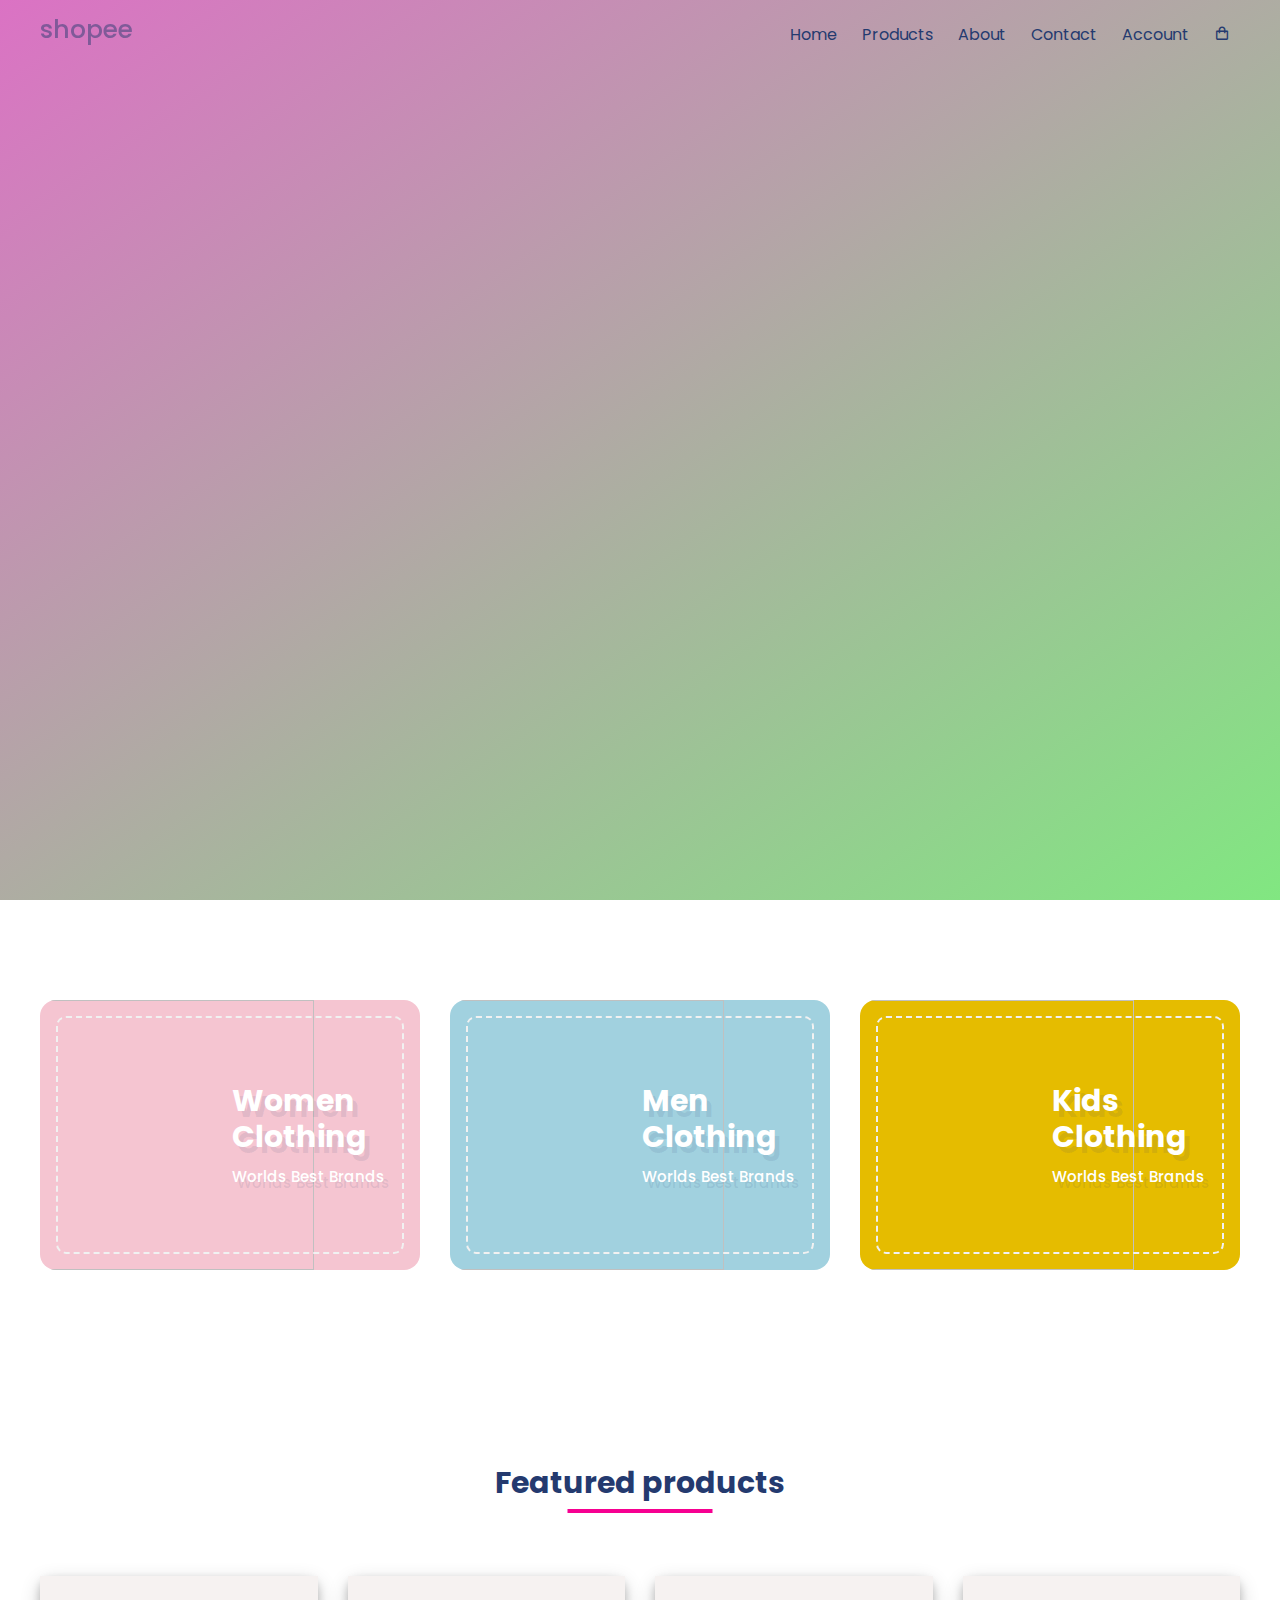
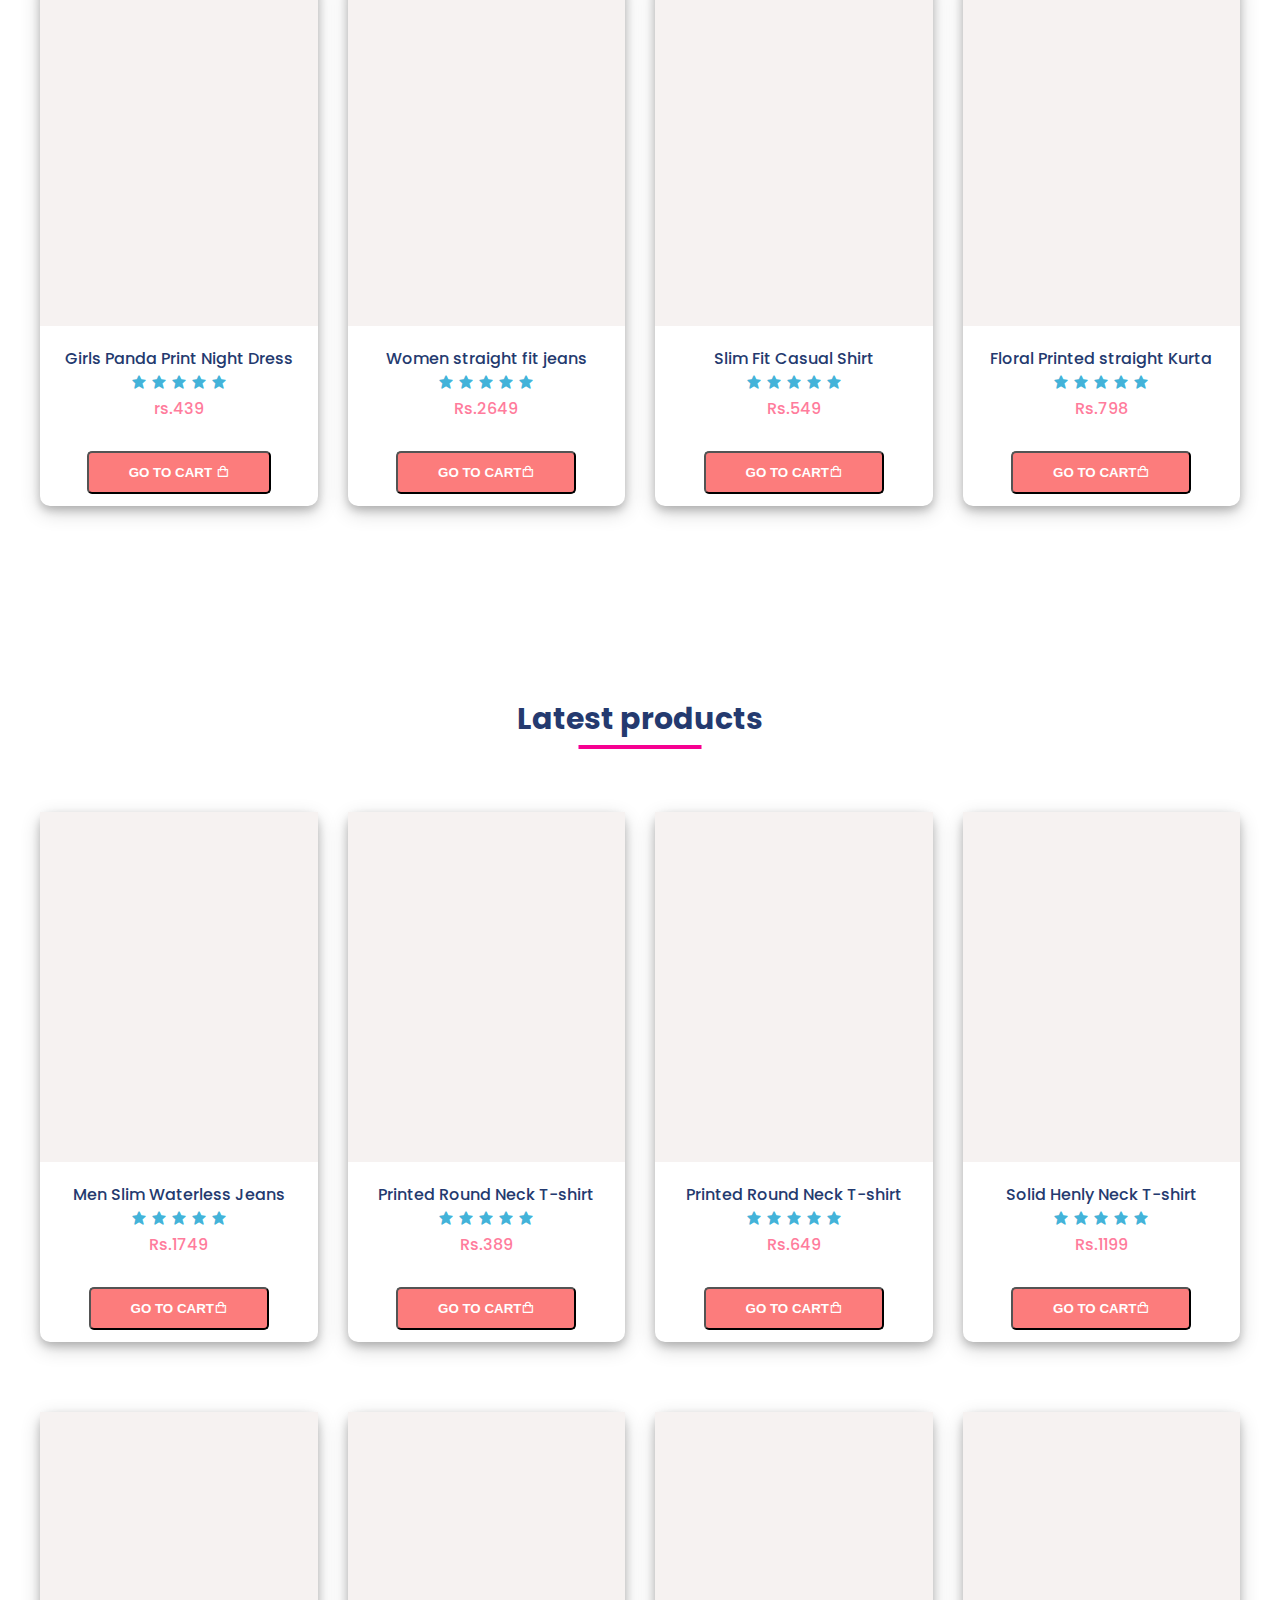
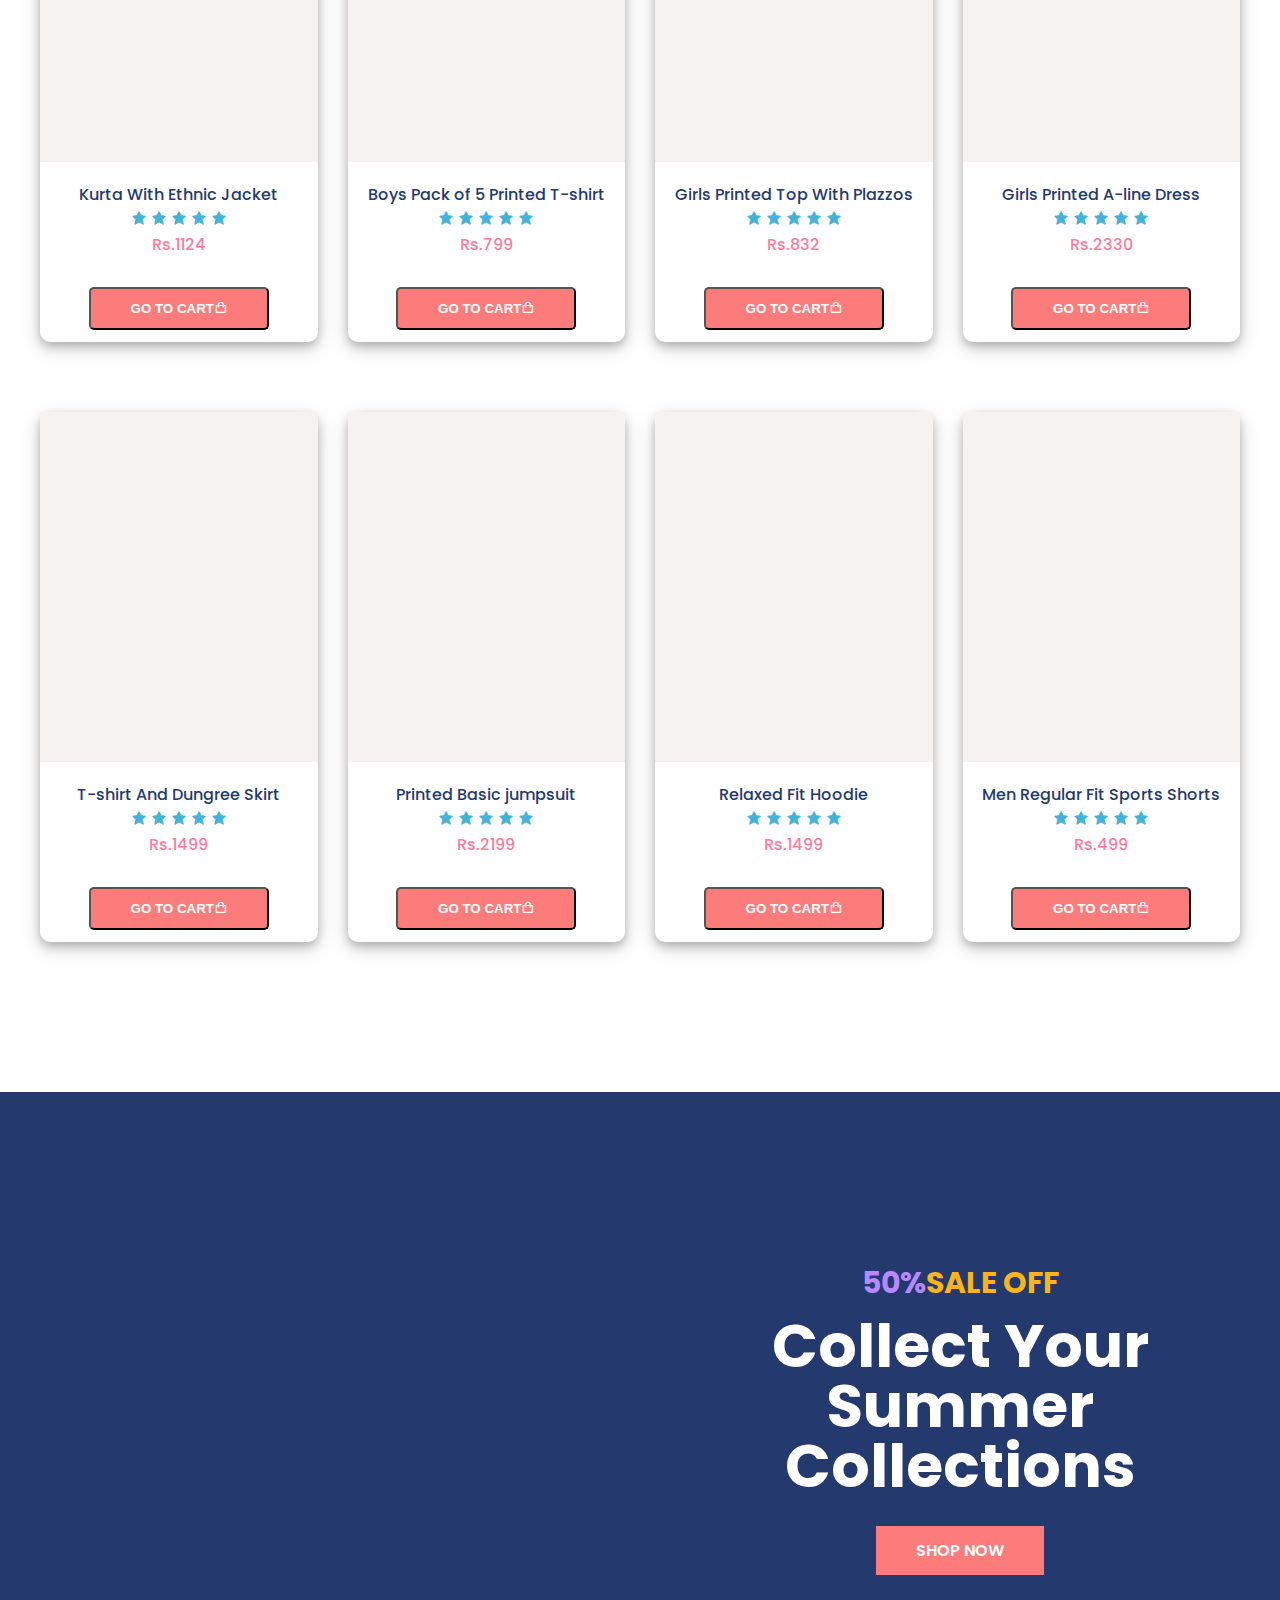
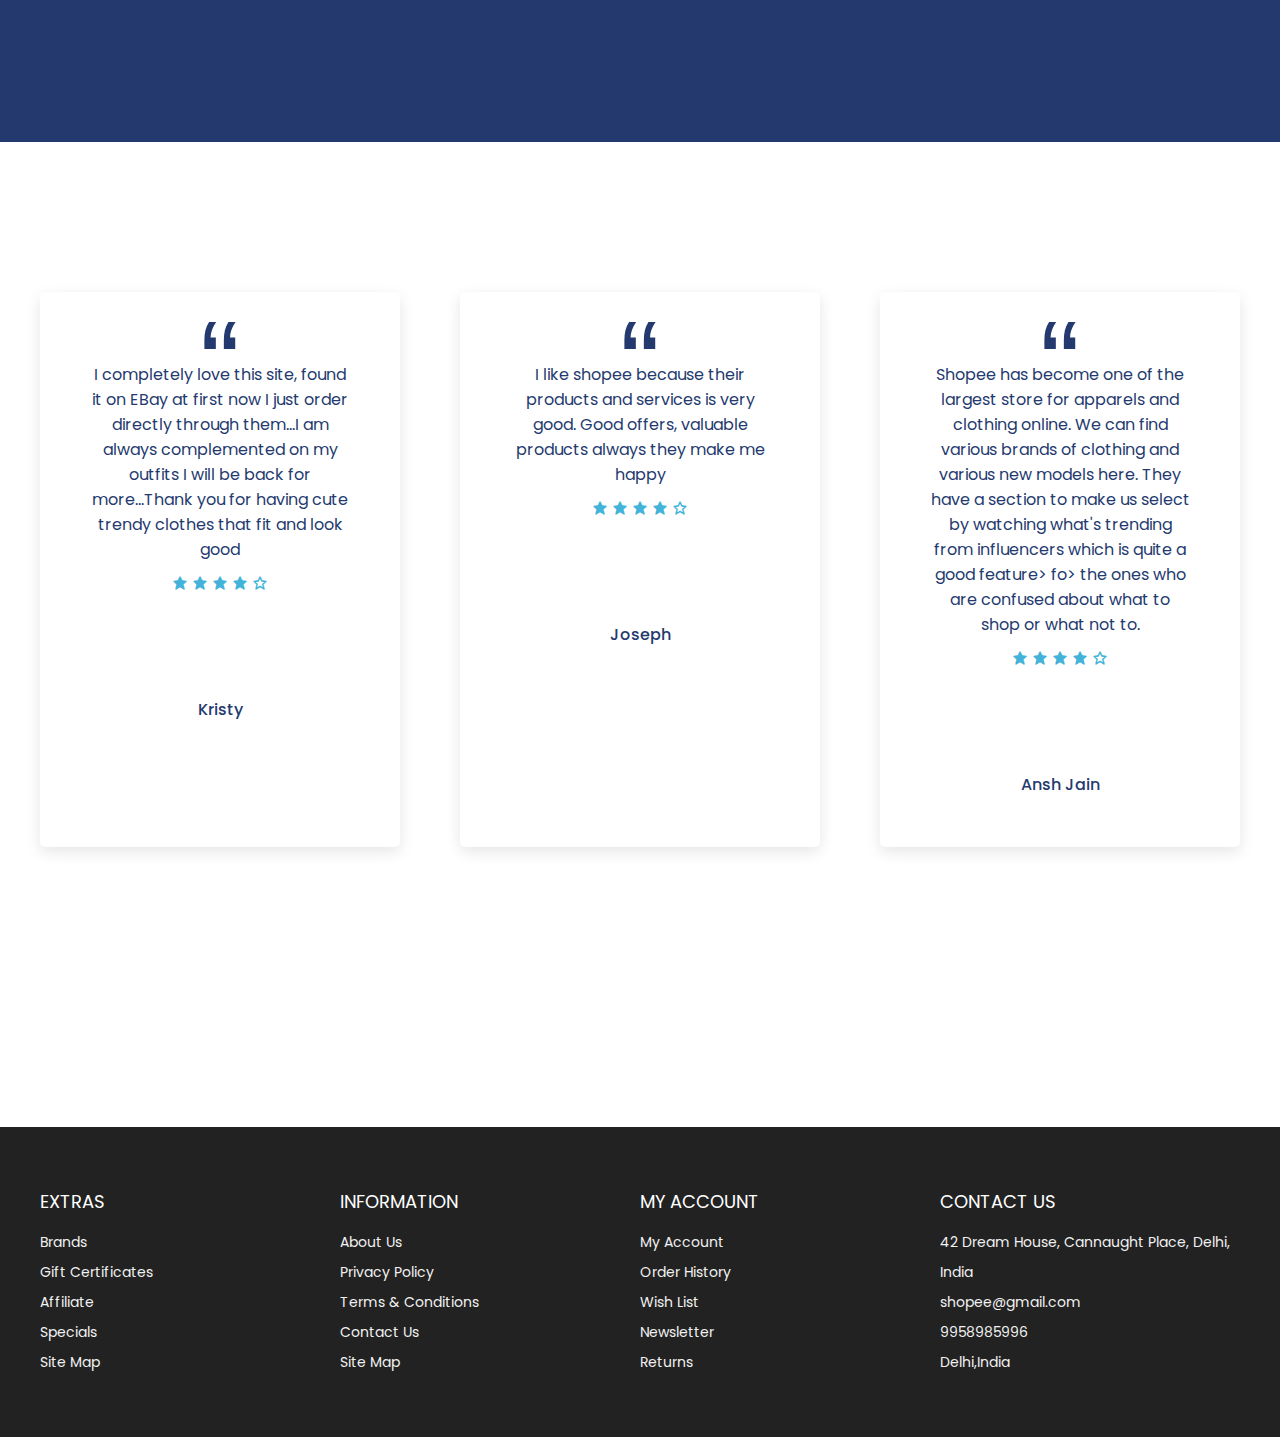
==== index.html @ 9912c744 "Add files via upload" ====
<!DOCTYPE html>
<html lang="en">
    <head>
        <meta charset="UTF-8">
        <meta name="viewport" content="width=device-width, intial-scale=1.0">
        <link rel="shortcut icon" href="./images/favicon.ico" type="images/x-icon">
        <link rel="stylesheet" href="https://cdn.jsdelivr.net/npm/boxicons@latest/css/boxicons.min.css">
        <link href="https://fonts.googleapis.com/css2?family=Poppins:wght@400;600;700&display=swap" rel="stylesheet">

       <link rel="stylesheet" href="style.css">
        <title>clothing</title>

    </head>
    <body>
        
<header id="home" class="header">
    <nav class="nav">
    <div class="navigation container">
        <div class="logo">
            <h1>shopee</h1>
        </div>
        <h6 id="a">Added to cart &#10003</h6>
        <h6 id="l">Added to favorites <i class="bx bx-heart"></i></h6>
        <h6 id="nl">Removed from favorites <i class="bx bx-heart"></i></h6>

        <div class="menu ">
            <div class="top-nav">
                <div class="logo">
                    <h1>shopee</h1>
                </div>
                <div class="close">
                    <i class='bx bx-x'></i>
                </div>
            </div>
            <ul class="nav-list">
                
                <li class="nav-item">
                    <a href="#home" class="nav-link scroll-link">Home</a>
                </li>
                <li class="nav-item">
                    <a href="product.html" class="nav-link scroll-link">Products </a>
                </li>
                <li class="nav-item">
                    <a href="#about" class="nav-link scroll-link ">About</a>
                </li>
                <li class="nav-item">
                    <a href="#contact" class="nav-link scroll-link">Contact</a>
                </li>
                <li class="nav-item">
                    <a href="#account" class="nav-link scroll-link">Account</a>
                </li>
                <li class="nav-item">
                    <a href="cart.html" class="nav-link scroll-link">  <i id="cart" class="bx bx-shopping-bag"></i></a>
                </li>
            </ul>
        </div>
       <a href="cart.html" class="cart-icon">
        <i class="bx bx-shopping-bag"></i>
       </a>
       <div class="hamburger">
           <i class="bx bx-menu"></i>
       </div>
    </div>
</nav>

<img src="images/main.png" class="first-img">
<img style="right:70px"src="images/main2.png" class="first-img">
<div class="first-content">
    <h2><span class="discount">50%</span>SALE OFF</h2>
    <h1><span>Summer Styles</span>
    <span>For indoor adventures</span>
    </h1>
    <a href="#shop" class="btn">shop now</a>
</div>

</header>
<main>



<section class="section advert">
    <div class="advert-center container">
        <div class="advert-box">
            <div class="dotted">
                <div class="content">
                    <h2>Women<br>Clothing </h2>
                    <h4>Worlds Best Brands</h4>
                </div>
            </div>
            <img src="images/women.png" alt="">
        </div>
        <div class="advert-box">
            <div class="dotted">
                <div class="content">
                    <h2>Men<br>Clothing </h2>
                    <h4>Worlds Best Brands</h4>
                </div>
            </div>
            <img src="images/men.png" alt="">
        </div>
        <div class="advert-box">
            <div class="dotted">
                <div class="content">
                    <h2>Kids<br>Clothing </h2>
                    <h4>Worlds Best Brands</h4>
                </div>
            </div>
            <img src="images/kids.png" alt="">
        </div>
    </div>
</section>
<section id="shop" class="section featured">
<div class="title">
    <h1>Featured products</h1>
</div>
<div class="product-center container">
    <div class="product">
        <div class="product-header">
            
            <img src="images/pro4.png" alt="">
            <ul class="icons">
               <span ><i onclick="addtofav(this)" class="bx bx-heart"></i></span>
               <span onclick="addtocart(this)"><i class="bx bx-shopping-bag"></i></span>
                <a href="https://www.google.com/" target="_blank"><span><i class="bx bx-search"></i></span></a>
            </ul>
        </div>
        <div class="product-footer">
            <a href="#">
                <h3>Girls Panda Print Night Dress</h3>
            </a>
            <div class="rating">
                <i class="bx bxs-star"></i>
                <i class="bx bxs-star"></i>
                <i class="bx bxs-star"></i>
                <i class="bx bxs-star"></i>
                <i class="bx bxs-star"></i>
            </div>
            <h4 class="price">rs.439</h4>
            <button class="btn" id="atc" ><a href="cart.html">Go to Cart <i class="bx bx-shopping-bag"></i></a>
                </button>
        </div>

    </div>
    <div class="product">
        <div class="product-header">
            <img src="images/pro1.png" alt="">
            <ul class="icons">
               <span ><i onclick="addtofav(this)" class="bx bx-heart"></i></span>
               <span onclick="addtocart(this)"><i class="bx bx-shopping-bag"></i></span>
                <a href="https://www.google.com/" target="_blank"><span><i class="bx bx-search"></i></span></a>
            </ul>
        </div>
        <div class="product-footer">
            <a href="#">
                <h3>Women straight fit jeans</h3>
            </a>
            <div class="rating">
                <i class="bx bxs-star"></i>
                <i class="bx bxs-star"></i>
                <i class="bx bxs-star"></i>
                <i class="bx bxs-star"></i>
                <i class="bx bxs-star"></i>
            </div>
            <h4 class="price">Rs.2649</h4>
            <button class="btn" id="atc" ><a href="cart.html">Go to Cart<i class="bx bx-shopping-bag"></i></a>
            </button>
        </div>

    </div>
    <div class="product">
        <div class="product-header">
            <img src="images/pro2.png" alt="">
            <ul class="icons">
               <span ><i onclick="addtofav(this)" class="bx bx-heart"></i></span>
               <span onclick="addtocart(this)"><i class="bx bx-shopping-bag"></i></span>
                <a href="https://www.google.com/" target="_blank"><span><i class="bx bx-search"></i></span></a>
            </ul>
        </div>
        <div class="product-footer">
            <a href="#">
                <h3>Slim Fit Casual Shirt</h3>
            </a>
            <div class="rating">
                <i class="bx bxs-star"></i>
                <i class="bx bxs-star"></i>
                <i class="bx bxs-star"></i>
                <i class="bx bxs-star"></i>
                <i class="bx bxs-star"></i>
            </div>
            <h4 class="price">Rs.549</h4>
            <button class="btn" id="atc" ><a href="cart.html">Go to Cart<i class="bx bx-shopping-bag"></i></a>
            </button>
        </div>

    </div>
    <div class="product">
        <div class="product-header">
            <img src="images/pro3.png" alt="">
            <ul class="icons">
               <span ><i onclick="addtofav(this)" class="bx bx-heart"></i></span>
               <span onclick="addtocart(this)"><i class="bx bx-shopping-bag"></i></span>
                <a href="https://www.google.com/" target="_blank"><span><i class="bx bx-search"></i></span></a>
            </ul>
        </div>
        <div class="product-footer">
            <a href="#">
                <h3>Floral Printed straight Kurta</h3>
            </a>
            <div class="rating">
                <i class="bx bxs-star"></i>
                <i class="bx bxs-star"></i>
                <i class="bx bxs-star"></i>
                <i class="bx bxs-star"></i>
                <i class="bx bxs-star"></i>
            </div>
            <h4 class="price">Rs.798</h4>
            <button class="btn" id="atc" ><a href="cart.html">Go to Cart<i class="bx bx-shopping-bag"></i></a>
            </button>
        </div>

    </div>
</div>
</section>
<section class="section featured">
    <div class="title">
        <h1>Latest products</h1>
    </div>
    <div class="product-center container">
        <div class="product">
            <div class="product-header">
                <img src="images/pro5.png" alt="">
                <ul class="icons">
                   <span ><i onclick="addtofav(this)" class="bx bx-heart"></i></span>
                   <span onclick="addtocart(this)"><i class="bx bx-shopping-bag"></i></span>
                    <a href="https://www.google.com/" target="_blank"><span><i class="bx bx-search"></i></span></a>
                </ul>
            </div>
            <div class="product-footer">
                <a href="#">
                    <h3>Men Slim Waterless Jeans</h3>
                </a>
                <div class="rating">
                    <i class="bx bxs-star"></i>
                    <i class="bx bxs-star"></i>
                    <i class="bx bxs-star"></i>
                    <i class="bx bxs-star"></i>
                    <i class="bx bxs-star"></i>
                </div>
                <h4 class="price">Rs.1749</h4>
                <button class="btn" id="atc" ><a href="cart.html">Go to Cart<i class="bx bx-shopping-bag"></i></a>
                </button>
            </div>
    
        </div>
        <div class="product">
            <div class="product-header">
                <img src="images/pro6.png" alt="">
                <ul class="icons">
                   <span ><i onclick="addtofav(this)" class="bx bx-heart"></i></span>
                   <span onclick="addtocart(this)"><i class="bx bx-shopping-bag"></i></span>
                    <a href="https://www.google.com/" target="_blank"><span><i class="bx bx-search"></i></span></a>
                </ul>
            </div>
            <div class="product-footer">
                <a href="#">
                    <h3>Printed Round Neck T-shirt</h3>
                </a>
                <div class="rating">
                    <i class="bx bxs-star"></i>
                    <i class="bx bxs-star"></i>
                    <i class="bx bxs-star"></i>
                    <i class="bx bxs-star"></i>
                    <i class="bx bxs-star"></i>
                </div>
                <h4 class="price">Rs.389</h4>
                <button class="btn" id="atc" ><a href="cart.html">Go to Cart<i class="bx bx-shopping-bag"></i></a>
                </button>
            </div>
    
        </div>
        <div class="product">
            <div class="product-header">
                <img src="images/pro7.png" alt="">
                <ul class="icons">
                   <span ><i onclick="addtofav(this)" class="bx bx-heart"></i></span>
                   <span onclick="addtocart(this)"><i class="bx bx-shopping-bag"></i></span>
                    <a href="https://www.google.com/" target="_blank"><span><i class="bx bx-search"></i></span></a>
                </ul>
            </div>
            <div class="product-footer">
                <a href="#">
                    <h3>Printed Round Neck T-shirt</h3>
                </a>
                <div class="rating">
                    <i class="bx bxs-star"></i>
                    <i class="bx bxs-star"></i>
                    <i class="bx bxs-star"></i>
                    <i class="bx bxs-star"></i>
                    <i class="bx bxs-star"></i>
                </div>
                <h4 class="price">Rs.649</h4>
                <button class="btn" id="atc" ><a href="cart.html">Go to Cart<i class="bx bx-shopping-bag"></i></a>
                </button>
            </div>
    
        </div>
        <div class="product">
            <div class="product-header">
                <img src="images/pro8.png" alt="">
                <ul class="icons">
                   <span ><i onclick="addtofav(this)" class="bx bx-heart"></i></span>
                   <span onclick="addtocart(this)"><i class="bx bx-shopping-bag"></i></span>
                    <a href="https://www.google.com/" target="_blank"><span><i class="bx bx-search"></i></span></a>
                </ul>
            </div>
            <div class="product-footer">
                <a href="#">
                    <h3>Solid Henly Neck T-shirt</h3>
                </a>
                <div class="rating">
                    <i class="bx bxs-star"></i>
                    <i class="bx bxs-star"></i>
                    <i class="bx bxs-star"></i>
                    <i class="bx bxs-star"></i>
                    <i class="bx bxs-star"></i>
                </div>
                <h4 class="price">Rs.1199</h4>
                <button class="btn" id="atc" ><a href="cart.html">Go to Cart<i class="bx bx-shopping-bag"></i></a>
                </button>
            </div>
    
        </div>
        <div class="product">
            <div class="product-header">
                <img src="images/pro9.png" alt="">
                <ul class="icons">
                   <span ><i onclick="addtofav(this)" class="bx bx-heart"></i></span>
                   <span onclick="addtocart(this)"><i class="bx bx-shopping-bag"></i></span>
                    <a href="https://www.google.com/" target="_blank"><span><i class="bx bx-search"></i></span></a>
                </ul>
            </div>
            <div class="product-footer">
                <a href="#">
                    <h3>Kurta With Ethnic Jacket </h3>
                </a>
                <div class="rating">
                    <i class="bx bxs-star"></i>
                    <i class="bx bxs-star"></i>
                    <i class="bx bxs-star"></i>
                    <i class="bx bxs-star"></i>
                    <i class="bx bxs-star"></i>
                </div>
                <h4 class="price">Rs.1124</h4>
                <button class="btn" id="atc" ><a href="cart.html">Go to Cart<i class="bx bx-shopping-bag"></i></a>
                </button>
            </div>
    
        </div>
        <div class="product">
            <div class="product-header">
                <img src="images/pro10.png" alt="">
                <ul class="icons">
                   <span ><i onclick="addtofav(this)" class="bx bx-heart"></i></span>
                   <span onclick="addtocart(this)"><i class="bx bx-shopping-bag"></i></span>
                    <a href="https://www.google.com/" target="_blank"><span><i class="bx bx-search"></i></span></a>
                </ul>
            </div>
            <div class="product-footer">
                <a href="#">
                    <h3>Boys Pack of 5 Printed T-shirt</h3>
                </a>
                <div class="rating">
                    <i class="bx bxs-star"></i>
                    <i class="bx bxs-star"></i>
                    <i class="bx bxs-star"></i>
                    <i class="bx bxs-star"></i>
                    <i class="bx bxs-star"></i>
                </div>
                <h4 class="price">Rs.799</h4>
                <button class="btn" id="atc" ><a href="cart.html">Go to Cart<i class="bx bx-shopping-bag"></i></a>
                </button>
            </div>
    
        </div>
        <div class="product">
            <div class="product-header">
                <img src="images/pro11.png" alt="">
                <ul class="icons">
                   <span ><i onclick="addtofav(this)" class="bx bx-heart"></i></span>
                   <span onclick="addtocart(this)"><i class="bx bx-shopping-bag"></i></span>
                    <a href="https://www.google.com/" target="_blank"><span><i class="bx bx-search"></i></span></a>
                </ul>
            </div>
            <div class="product-footer">
                <a href="#">
                    <h3>Girls Printed Top With Plazzos</h3>
                </a>
                <div class="rating">
                    <i class="bx bxs-star"></i>
                    <i class="bx bxs-star"></i>
                    <i class="bx bxs-star"></i>
                    <i class="bx bxs-star"></i>
                    <i class="bx bxs-star"></i>
                </div>
                <h4 class="price">Rs.832</h4>
                <button class="btn" id="atc" ><a href="cart.html">Go to Cart<i class="bx bx-shopping-bag"></i></a>
                </button>
            </div>
    
        </div>
        <div class="product">
            <div class="product-header">
                <img src="images/pro12.png" alt="">
                <ul class="icons">
                   <span ><i onclick="addtofav(this)" class="bx bx-heart"></i></span>
                   <span onclick="addtocart(this)"><i class="bx bx-shopping-bag"></i></span>
                    <a href="https://www.google.com/" target="_blank"><span><i class="bx bx-search"></i></span></a>
                </ul>
            </div>
            <div class="product-footer">
                <a href="#">
                    <h3>Girls Printed A-line Dress</h3>
                </a>
                <div class="rating">
                    <i class="bx bxs-star"></i>
                    <i class="bx bxs-star"></i>
                    <i class="bx bxs-star"></i>
                    <i class="bx bxs-star"></i>
                    <i class="bx bxs-star"></i>
                </div>
                <h4 class="price">Rs.2330</h4>
                <button class="btn" id="atc" ><a href="cart.html">Go to Cart<i class="bx bx-shopping-bag"></i></a>
                </button>
            </div>
    
        </div>
        <div class="product">
            <div class="product-header">
                <img src="images/pro13.png" alt="">
                <ul class="icons">
                   <span ><i onclick="addtofav(this)" class="bx bx-heart"></i></span>
                   <span onclick="addtocart(this)"><i class="bx bx-shopping-bag"></i></span>
                    <a href="https://www.google.com/" target="_blank"><span><i class="bx bx-search"></i></span></a>
                </ul>
            </div>
            <div class="product-footer">
                <a href="#">
                    <h3>T-shirt And Dungree Skirt</h3>
                </a>
                <div class="rating">
                    <i class="bx bxs-star"></i>
                    <i class="bx bxs-star"></i>
                    <i class="bx bxs-star"></i>
                    <i class="bx bxs-star"></i>
                    <i class="bx bxs-star"></i>
                </div>
                <h4 class="price">Rs.1499</h4>
                <button class="btn" id="atc" ><a href="cart.html">Go to Cart<i class="bx bx-shopping-bag"></i></a>
                </button>
            </div>
    
        </div>
        <div class="product">
            <div class="product-header">
                <img src="images/pro14.png" alt="">
                <ul class="icons">
                    <span ><i onclick="addtofav(this)" class="bx bx-heart"></i></span>
                   <span onclick="addtocart(this)"><i class="bx bx-shopping-bag"></i></span>
                    <a href="https://www.google.com/" target="_blank"><span><i class="bx bx-search"></i></span></a>
                </ul>
            </div>
            <div class="product-footer">
                <a href="#">
                    <h3>Printed Basic jumpsuit</h3>
                </a>
                <div class="rating">
                    <i class="bx bxs-star"></i>
                    <i class="bx bxs-star"></i>
                    <i class="bx bxs-star"></i>
                    <i class="bx bxs-star"></i>
                    <i class="bx bxs-star"></i>
                </div>
                <h4 class="price">Rs.2199</h4>
                
                <button class="btn" id="atc" ><a href="cart.html">Go to Cart<i class="bx bx-shopping-bag"></i></a>
                </button>
            </div>
    
        </div>
        <div class="product">
            <div class="product-header">
                <img src="images/pro15.png" alt="">
                <ul class="icons">
                   <span ><i onclick="addtofav(this)" class="bx bx-heart"></i></span>
                   <span onclick="addtocart(this)"><i class="bx bx-shopping-bag"></i></span>
                    <a href="https://www.google.com/" target="_blank"><span><i class="bx bx-search"></i></span></a>
                </ul>
            </div>
            <div class="product-footer">
                <a href="#">
                    <h3>Relaxed Fit Hoodie</h3>
                </a>
                <div class="rating">
                    <i class="bx bxs-star"></i>
                    <i class="bx bxs-star"></i>
                    <i class="bx bxs-star"></i>
                    <i class="bx bxs-star"></i>
                    <i class="bx bxs-star"></i>
                </div>
                <h4 class="price">Rs.1499</h4>
                <button class="btn" id="atc" ><a href="cart.html">Go to Cart<i class="bx bx-shopping-bag"></i></a>
                </button>
            </div>
    
        </div>
        <div class="product">
            <div class="product-header">
                <img src="images/pro16.png" alt="">
                <ul class="icons">
                   <span ><i onclick="addtofav(this)" class="bx bx-heart"></i></span>
                   <span onclick="addtocart(this)"><i class="bx bx-shopping-bag"></i></span>
                    <a href="https://www.google.com/" target="_blank"><span><i class="bx bx-search"></i></span></a>
                </ul>
            </div>
            <div class="product-footer">
                <a href="#">
                    <h3>Men Regular Fit Sports Shorts</h3>
                </a>
                <div class="rating">
                    <i class="bx bxs-star"></i>
                    <i class="bx bxs-star"></i>
                    <i class="bx bxs-star"></i>
                    <i class="bx bxs-star"></i>
                    <i class="bx bxs-star"></i>
                </div>
                <h4 class="price">Rs.499</h4>
                <button class="btn" id="atc" ><a href="cart.html">Go to Cart<i class="bx bx-shopping-bag"></i></a>
                </button>
            </div>
        </div>
    </div>
    </section>

<section class="section">
    <div class="product-banner">
        <div class="left">
            <img src="images/ban.png" alt=""/>
        </div>
        <div class="right">
            <div class="content">
                <h2><span class="discount">50%</span>SALE OFF</h2>
                 <h1>
                     <span>Collect Your</span>
                     <span>Summer Collections</span>
                 </h1>
                 <a href="#shop" class="btn">Shop Now</a>
            </div>
        </div>
    </div>
</section>
<section class="section">
    <div class="testimonial-center container">
        <div class="testimonial">
            <span>&ldquo; </span>
            <p>I completely love this site, found it on EBay at first now I just order directly through them...I am always complemented on my outfits I will be back for more...Thank you for having cute trendy clothes that fit and look good</p>
             <div class="rating">
                 <i class="bx bxs-star"></i>
                 <i class="bx bxs-star"></i>
                 <i class="bx bxs-star"></i>
                 <i class="bx bxs-star"></i>
                 <i class="bx bx-star"></i>
             </div>
             <div class="img-cover">
                 <img src="images/kristy.png" alt="" >
             </div>
             <h4>Kristy</h4>
        </div>
        <div class="testimonial">
            <span>&ldquo; </span>
            <p>I like shopee because their products and services is very good.

                Good offers, valuable products always they make me happy</p>
             <div class="rating">
                 <i class="bx bxs-star"></i>
                 <i class="bx bxs-star"></i>
                 <i class="bx bxs-star"></i>
                 <i class="bx bxs-star"></i>
                 <i class="bx bx-star"></i>
             </div>
             <div class="img-cover">
                 <img src="images/joseph.png" alt="" >
             </div>
             <h4>Joseph</h4>
        </div>
        <div class="testimonial">
            <span>&ldquo; </span>
            <p>Shopee has become one of the largest store for apparels and clothing online.

                We can find various brands of clothing and various new models here.
                
                They have a section to make us select by watching what's trending from influencers which is quite a good feature> fo>
                the ones who are confused about what to shop or what not to.</p>
             <div class="rating">
                 <i class="bx bxs-star"></i>
                 <i class="bx bxs-star"></i>
                 <i class="bx bxs-star"></i>
                 <i class="bx bxs-star"></i>
                 <i class="bx bx-star"></i>
             </div>
             <div class="img-cover">
                 <img src="images/ansh.png" alt="" >
             </div>
             <h4>Ansh Jain</h4>
        </div>
    </div>
</section>
<section class="section">
    <div class="brands-center container">
        <div class="brand">
            <img src="images/brand1.png" alt="" >
        </div>
        <div class="brand">
            <img src="images/brand2.png" alt="" >
        </div>
        <div class="brand">
            <img src="images/brand3.png" alt="" >
        </div>
        <div class="brand">
            <img src="images/brand4,png.png" alt="" >
        </div>
        <div class="brand">
            <img src="images/brand5.png" alt="" >
        </div>
        <div class="brand">
            <img src="images/brand6.png" alt="" >
        </div>
    </div>
</section>
</main>
<!-- Footer -->
<footer id="footer" class="section footer">
    <div class="container">
      <div class="footer-container">
        <div class="footer-center">
          <h3>EXTRAS</h3>
          <a href="#">Brands</a>
          <a href="#">Gift Certificates</a>
          <a href="#">Affiliate</a>
          <a href="#">Specials</a>
          <a href="#">Site Map</a>
        </div>
        <div class="footer-center">
          <h3>INFORMATION</h3>
          <a href="#">About Us</a>
          <a href="#">Privacy Policy</a>
          <a href="#">Terms & Conditions</a>
          <a href="#">Contact Us</a>
          <a href="#">Site Map</a>
        </div>
        <div class="footer-center">
          <h3>MY ACCOUNT</h3>
          <a href="#">My Account</a>
          <a href="#">Order History</a>
          <a href="#">Wish List</a>
          <a href="#">Newsletter</a>
          <a href="#">Returns</a>
        </div>
        <div class="footer-center">
          <h3>CONTACT US</h3>
          <div>
            <span>
              <i class="fas fa-map-marker-alt"></i>
            </span>
            42 Dream House, Cannaught Place, Delhi, India
          </div>
          <div>
            <span>
              <i class="far fa-envelope"></i>
            </span>
            <a href="mailto:shopee@gmail.com">shopee@gmail.com</a>
          </div>
          <div>
            <span>
              <i class="fas fa-phone"></i>
            </span>
            9958985996
          </div>
          <div>
            <span>
              <i class="far fa-paper-plane"></i>
            </span>
          Delhi,India
          </div>
        </div>
      </div>
    </div>
    </div>
  </footer>
  <script src="https://cdnjs.cloudflare.com/ajax/libs/gsap/3.6.1/gsap.min.js"></script>
  <script src="index.js"></script>  
  
</body>
</html>
---- style.css ----
*,*::before,*::after{
    margin: 0;
    padding: 0;
    box-sizing: inherit;
}
html{
    box-sizing: border-box;
    font-size: 62.5%;
}
body{
    font-family: "poppins",sans-serif;
    font-size: 1.6rem;
    font-weight: 400;
    background-image:url("images/bg.png");
    background-attachment: fixed;
    color:#243a6f ;
    position: relative;
    z-index: 1;
}
h1,h2,h3,h4{
    font-weight: 500;
}
a{
    color: inherit;
    text-decoration: none;
}
img{
    max-width: 100%;
}
li{
    list-style-type: none;

}
.container{
    max-width:120rem;
    margin: 0 auto;
}
.container-md{
    max-width:120rem;
    margin: 0 auto;
}
@media only screen and (max-width:1200px){
.container{
padding:  0 3rem;
}
.container-md{
    padding:  0 3rem;

}
    
}
.header{
    position: relative;
    width:100%;
    min-height: 100vh;
    background-image: linear-gradient(to bottom right, #db72c4 , rgb(129, 231, 129));
    overflow: hidden;

}
.nav{
    padding: 1.6rem 0;
}
.nav.fix-nav{
    position: fixed;
    top: 0;
    left:0;
    width: 100%;
    background-color: #243a6f;
    box-shadow: 0 5px 15px rgba(0,0,0,0.3);
    z-index: 999;
}
.nav.fix-nav .nav-link,
.nav.fix-nav .logo,
.nav.fix-nav .cart-icon,
.nav.fix-nav .hamburger{
    color:#fff;
}
.navigation{
    display:flex;
    align-items: center;
    justify-content: space-between;
}
.logo h1{
font-size: 2.5rem;
}
.top-nav{
    display: none;
}
.nav-list{
    display: flex;
    align-items: center;
}
.nav-item:not(:last-child){
    margin-right: .5rem;
}
.nav-link:link, .nav-link:visited{
    padding: .8rem 1rem;
    transition: all 300ms ease-in-out;
}
.nav-link.icon{
    font-size: 3rem;
}
.nav-item::after{
    content:''; 
    width:0%;
    height:2px;
    background:black;
    display: block;
    margin: auto;
    transition: 0.5s;
}
.nav-item:hover::after{
    width:80%;
}

.hamburger{
    display: none;
}
.cart-icon{
    display: none ;
}

@media only screen and (max-width:768px){
    .menu{
        position:fixed;
        top:0;
        left:-100%;
        width: 80%;
        max-width: 40rem;
        height: 100%;
        background-color: #fff;
        transition: all 500ms ease-in-out;
        z-index: 100;
    }
    .menu.show{
        left:0;
    }
    .top-nav{
        display: flex;
        align-items: center;
        justify-content: space-between;
        background-color: #243a6f;
        padding:1rem 1.6rem;
    }
    .top-nav .logo{
        color: #fff;
    }
    .top-nav .close{
        color:#fff;
        font-size: 3rem;
        padding: 1rem;
        cursor: pointer;
    }
    .cart-icon{
        display: block;
        font-size: 3rem;
    }
    .hamburger{
        display: block;
        font-size: 3rem;
        padding: 0.5rem;
        cursor: pointer;
    }
    .nav-list{
        flex-direction: column;
        align-items: start;
        padding: 1rem 1.6rem;
    }
    
    .nav-link:link, .nav-link:visited{
        display: block;
        font-size: 1.7rem;
        padding: 1rem 0;
    }
    .nav.fix-nav .nav-link{
        color:#243a6f;

    }
    .nav-link.icon{
        display: none;
    }
   body.show::before{
        content: "";
        position: absolute;
        top: 0;
        left: 0;
        width:100%;
        height:100%;
        background-color: rgba(0,0,0,0.8);
        z-index: 4;
    }
   .nav.show{
        background-color: rgba(0,0,0,0.8);

    }
}
.header .first-img{
    position: absolute;
    right: -5%;
    height: 70rem;
    object-fit: contain;
}
.first-content{
    position: absolute;
    top:50%;
    transform: translate(25%,-50%);
}
.first-content h2{
    color: #000000;
    font-size: 3rem;
    font-weight: 700;
    margin-bottom: 1rem;
}
.first-content .discount{
    color:#fbb419;

}
.first-content h1 span{
    color:#253b70;
    font-size:6rem;
    font-weight: 700;
    display: block;
    line-height: 1;
    text-shadow: 3px 3px 0 #f1f1f1, 4px 4px 0 #f1f1f1;
}
.btn{
    display: inline-block;
    background-color: #fc7c7c;
    padding: 1.2rem 4rem;
    color:#fff;
    font-weight: 600;
    text-transform: uppercase;
    margin-top: 3rem;
}
@media only screen and (max-width: 1200px) {
    .header .first-img{
        right: -10%;
    }
    .first-content{
        transform: translate(20%,-50%);
    }
    .first-content h2{
        font-size: 2rem;
    }
    .first-content h1 span{
        font-size: 5rem;
    }
}
@media only screen and (max-width: 996px) {
    .header{
        min-height: 70vh;  
    }
    .header .first-img{
        height: 40rem ;
        right: -2%;
      }
}
@media only screen and (max-width: 567px) {
    .header{
        min-height: 100vh;
    }
    .header .first-img{
        bottom: -20%;
        right: 0;
    }
    .first-content{
        transform: translate(15%,-50%);
    }
    .first-content h2{
        font-size: 1.8rem;
    }
    .first-content h1 span{
        font-size:3.5rem;
    }
    .first-content a{
        padding:1rem 3rem ;
    }
}
.section{
    padding: 10rem 0 5rem 0;
}
.advert-center{
    display: grid;
    grid-template-columns: repeat(auto-fit, minmax(30rem, 1fr));
    gap:3rem;
}
.advert-box{
    position: relative;
    color:#fff;
    height:27rem;
    border-radius: 1.6rem;
    padding: 1.6rem;
    overflow: hidden;
    z-index: 1;
}
.advert-box img{
    position: absolute;
    bottom:0 ;
    left:-20%;
    height: 100%;
    width: 35rem;
    z-index: -1;
}

.advert-box:nth-child(1) {
    background-color: #f5c5d1;
}
.advert-box:nth-child(2) {
    background-color: #a1d1df;
}
.advert-box:nth-child(3) {
    background-color: #e5bc00;
}
.advert-box .dotted{
    position: relative;
    height: 100%;
    border : 2px dashed #f1f1f1;
    border-radius:1rem;
}
.advert-box .content{
    position: absolute;
    top:50%;
    right: 5%;
    transform: translate(0,-50%);
}
.advert-box .content h2, .advert-box .content h4{
    
text-shadow: 5px 6px 0px rgba(37, 59, 112, 0.1);
}
.advert-box .content h2{
    line-height: 1.2;
    font-size: 3rem;
    font-weight: 700;
    margin-bottom: 1rem;
}
.advert-box .content h4{
    font-size: 1.5rem;
    text-transform: capitalize;
}
.title{
    margin: 4rem 0 7rem 0;
    text-align: center;   
}
.title h1{
    font-size: 3rem;
    display:inline-block;
    position: relative;
    z-index: 0;
    font-weight: 700;
}
.title h1::after{
    content: "";
    position: absolute;
    left: 50%;
    bottom: -20%;
    transform: translate(-50%,-50%);
    background-color: #f60091;
    width: 50%;
    height: 0.4rem;
    z-index: 1;

}
.product-center{
    display: grid;
    grid-template-columns: repeat(auto-fit, minmax(25rem, 1fr));
    gap:7rem 3rem;
}
.product{
    height: 53rem;
    background-color: #fff;
    box-shadow: 0 4px 8px 0 rgba(0, 0, 0, 0.2), 0 6px 20px 0 rgba(0, 0, 0, 0.19);
    border-radius: 1rem ;
    text-align: center;
    transition: all 300ms ease-in-out;
    
}
.product:hover{
    box-shadow: 0 0.5rem 1.5rem rgba(0,0,0,0.25);
}
.product-header{
    position: relative;
    background-color:#f6f2f1 ;
    height: 35rem;
    transition: all 300ms ease-in-out;
    z-index:0;
}
.product-header img{
    height: 100%;
}

.product-footer{
    padding: 2rem 1.6rem 1.6rem 1.6rem;
}

.product-footer h3{
    font-size:1.6rem ;
}

.rating{
    color:#43b3d9;
}
.product-footer .price{
    color:#ff7c9c;
    font-size:1.6rem;
}
.product:hover .product-header::after{
    content: "";
    position: absolute;
    width: 100%;
    height: 100%;
    left:0;
    top:0;
    border-radius: 1rem 1rem 0 0;
    background-color:rgba(0,0,0,0.5) ;
    z-index: 1;
    transition: all 500ms ease-in-out;
    
}

.product-header .icons{
    position:absolute;
    top:50%;
    right:5%;
    transform:translate(0,-50%) scale(0);
    z-index: 2;
   opacity: 0;
    transition: all 500ms ease-in-out;
}
.product-header .icons span{
    background-color:#fff;
    font-size: 2.5rem;
    display: block;
    border-radius: 50%;
    padding: 1.5rem 1.6rem;
    line-height: 2rem;
    cursor: pointer;
    transition: all 300ms ease-in-out;
}
.product-header .icons span i{
    transition: all 500ms ease-in-out;
}
.product-header .icons span:not(:last-child){
    margin-bottom: 1rem;
}
.product-header .icons span:hover{
    background:#eb4d97;
    color: white;
}

.product:hover .icons{
    opacity: 1;
    transform: translate(0,-50%) scale(1);
}
.product:hover .icons a{
    display: block;
    margin-bottom: 1rem;
}

.product-banner{
    display:grid;
    grid-template-columns: 1fr 1fr;
    height: 65rem;
    background-color: #243a6f;
}
.product-banner .left img{
    object-fit: cover;
    height: 100%;
}
.product-banner .right{
    align-self: center;
    text-align: center;
    padding: 1.6rem;
}
.product-banner .content h2{
    color:#fbb419;
    font-size: 3rem ;
    font-weight: 700;
    margin-bottom: 1rem;
}
.product-banner .content .discount{
    color: #b888ff;
}
.product-banner .content h1 span{
    color: #fff;
    font-size: 6rem;
    font-weight: 700;
    display: block;
    line-height: 1;
}
@media only screen and (max-width:996px) {
    .product-banner .content h1 span{
        font-size: 5rem;
    }
    
}
@media only screen and (max-width:768px) {
    .product-banner {
        grid-template-columns: 1fr;    
    }
    .product-banner .left{
        display: none;
    }    
    .product-banner .content h1 span{
        font-size: 4rem;
    }
    .product-banner .content h2{
        font-size: 2rem;
    }
    .product-banner .content a{
        padding: 1rem 3rem;
    }
    .cart-info p{
            display: none;
        
    }
}

.testimonial-center{
    display: grid;
    grid-template-columns: repeat(auto-fit, minmax(25rem, 1fr));
    gap:6rem;
}

.testimonial{
    position: relative;
    padding:5rem;
    background-color: #fff;
    box-shadow: 0 0.5rem 1.5rem rgba(0,0,0,0.1) ;
    transition: all 300ms ease-in-out;
    text-align: center;
    border-radius: 0.5rem;
}
.testimonial:hover{
    box-shadow: 0 0.5rem 1.5rem rgba(0,0,0,0.4) ;
    transform: translateY(-1rem);
}
.testimonial span{
    position: absolute;
    top:2%;
    left:50%;
    font-size: 12rem;
    transform: translate(-50%,0);
    line-height: 1;
    font-family:sans-serif ;
}
.testimonial p{
    margin: 2rem 0 1rem 0;
}
.testimonial .rating{
    margin-bottom: 1rem;
}
.testimonial .img-cover{
border-radius: 50%;
width: 8rem;
height: 8rem;
overflow: hidden;
margin:  0 auto;
}
.testimonial .img-cover img{
    height: 100%;
    object-fit: cover;
}
.testimonial h4{
margin-top: 1rem;
}
.brands-center{
    display:grid;
    grid-template-columns: repeat(6,1fr);
    gap: 3rem;
}
.brand{
    height: 8rem;
    width: 8rem;
    margin: 0 auto;
} 
.brand img{
    object-fit: contain;
}
@media only screen and (max-width:768px) {
    .brands-center{
        grid-template-columns: repeat(3, 1fr);
    }
}
.footer{
    background-color: #222;
    padding: 6rem 1rem;
    line-height: 3rem;
}
.footer-center{
    margin-right: 1rem;
}

.footer-container{
    display: grid;
    grid-template-columns: repeat(4,1fr);
    color: #fff;
}

.footer-center a:link,
.footer-center a:visited{
    display: block;
    color: #f1f1f1;
    font-size: 1.4rem;
    transition: 0.6s;
}
.footer-center a:hover{
    color: #f60091;
}

.footer-center div{
color: #f1f1f1;
font-size: 1.4rem;
}
.footer-center h3{
    font-weight: 400;
    font-size: 1.8rem;
    margin-bottom: 1rem;
}
@media only screen and (max-width:996px) {
    .footer-container{
        grid-template-columns: repeat(2,1fr);
        row-gap: 2rem;
    }
}
@media only screen and (max-width:768px) {
    .footer-container{
        grid-template-columns: 1fr;
       
    }
}
#atc:hover{
    cursor: pointer;
}
#atc{
    display: inline;
    border-radius: 5px;
    
}
#a{
    background-color: #7cda7c;
    color: white;
    padding: 10px;
    display: inline;
    border-radius: 5px;
    font-size:13px;
    transition: 5ms;
    display: none;
    
}
#l,#nl{
   background-color: white;
    color: red;
    padding: 10px;
    display: inline;
    border-radius: 5px;
    font-size:13px;
    transition: 5ms;
    display: none;

}
#line{
    width:200px;
    height: 150px;
   margin-left:7px;;
}
#empty{
    display: none;
  margin-left: auto;
  margin-right: auto;
  width: 50%;
}

table{
    width: 60%;
    margin-left: auto;
    margin-right: auto;
    border-collapse: collapse;
}
.cart-info{
    display: flex;
    flex-wrap: wrap;
}
th{
    text-align: left;
    padding: 5px;
    color:#fff;
    background:#ff523b;
    font-weight: normal;
}
td{
    padding: 10px 5px;
}
td input{
    width:40px;
    height:30px;
    padding: 5px;
}
td a{
    color:#ff523b;
    font-size: 12px;
}
td img{
    width:80px;
    height: 80px;
    margin-right:10px ;
}
.total-price{
    display:flex;
    justify-content: flex-end;
}
.total-price table{
    border-top:  3px solid #ff523B;
    width:100%;
    max-width: 400px;
    
}
td:last-child{
    text-align: right;
}
th:last-child{
    text-align: right;
}
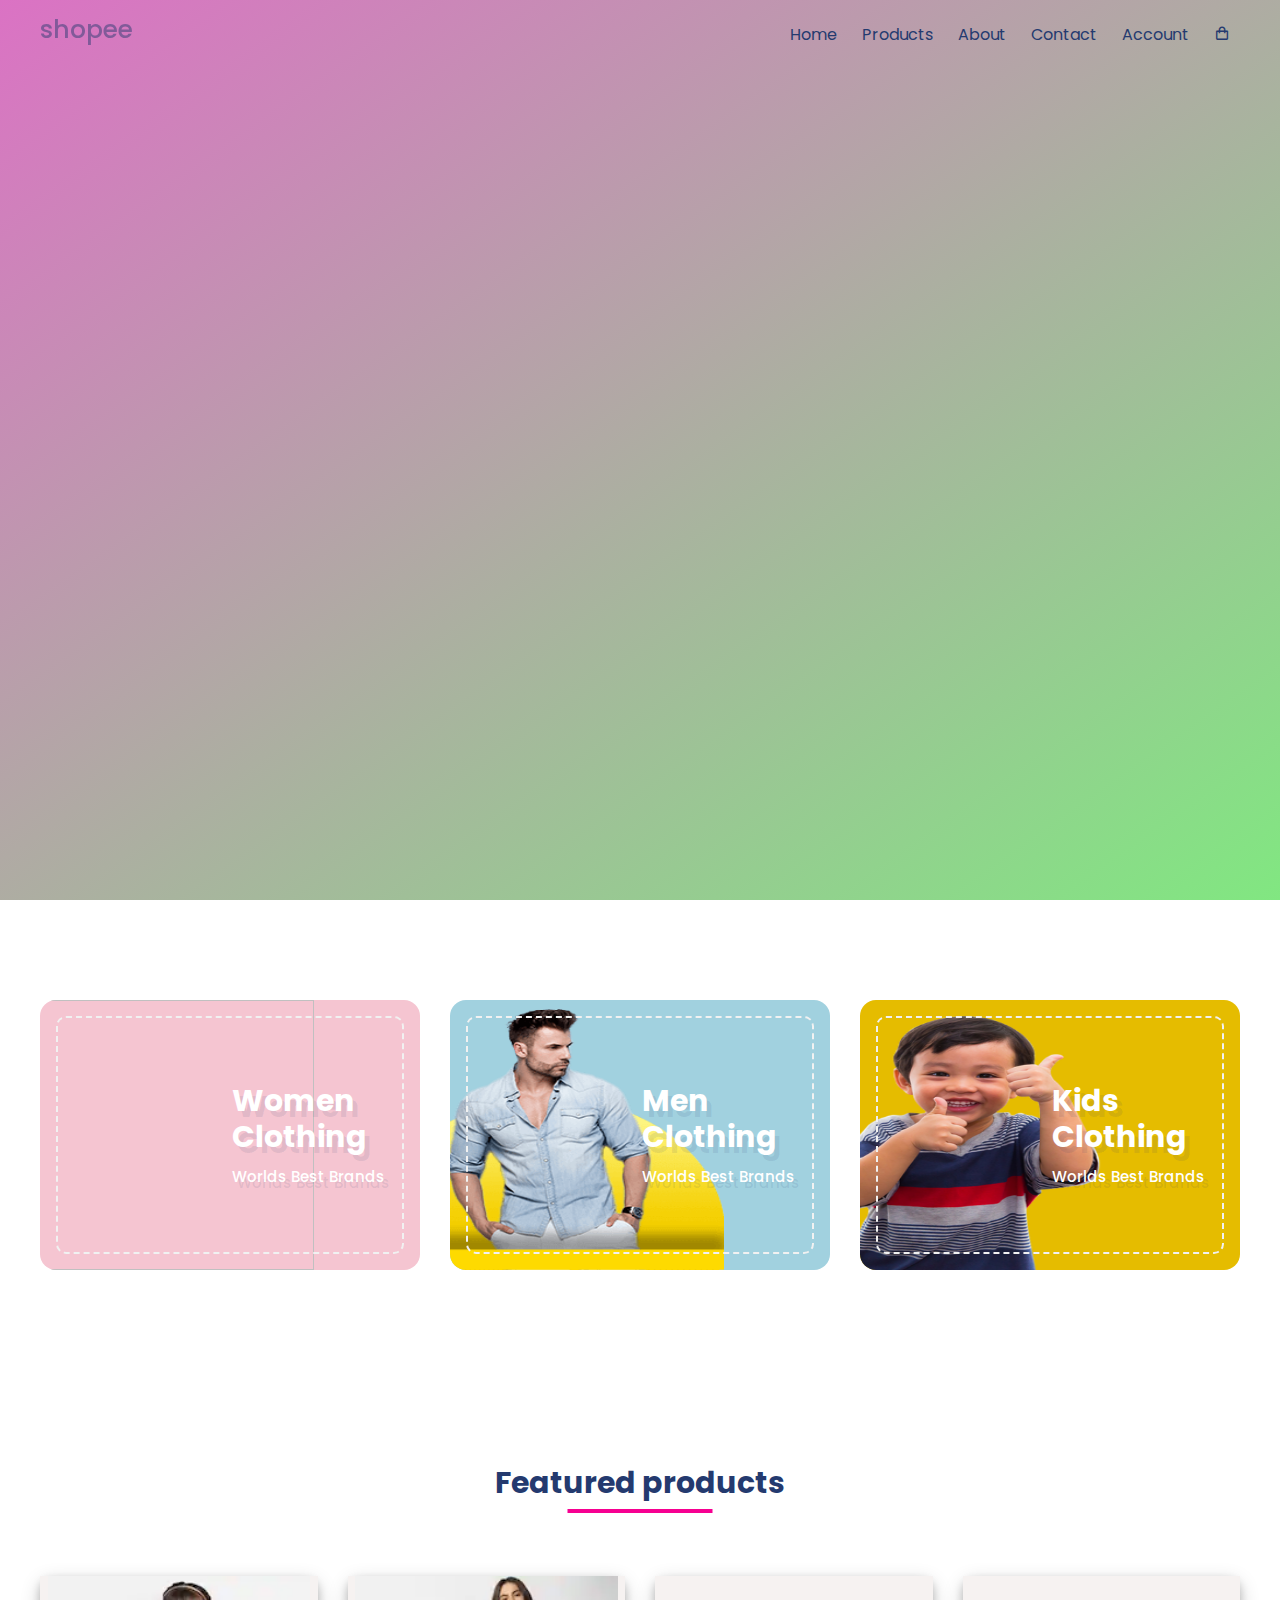
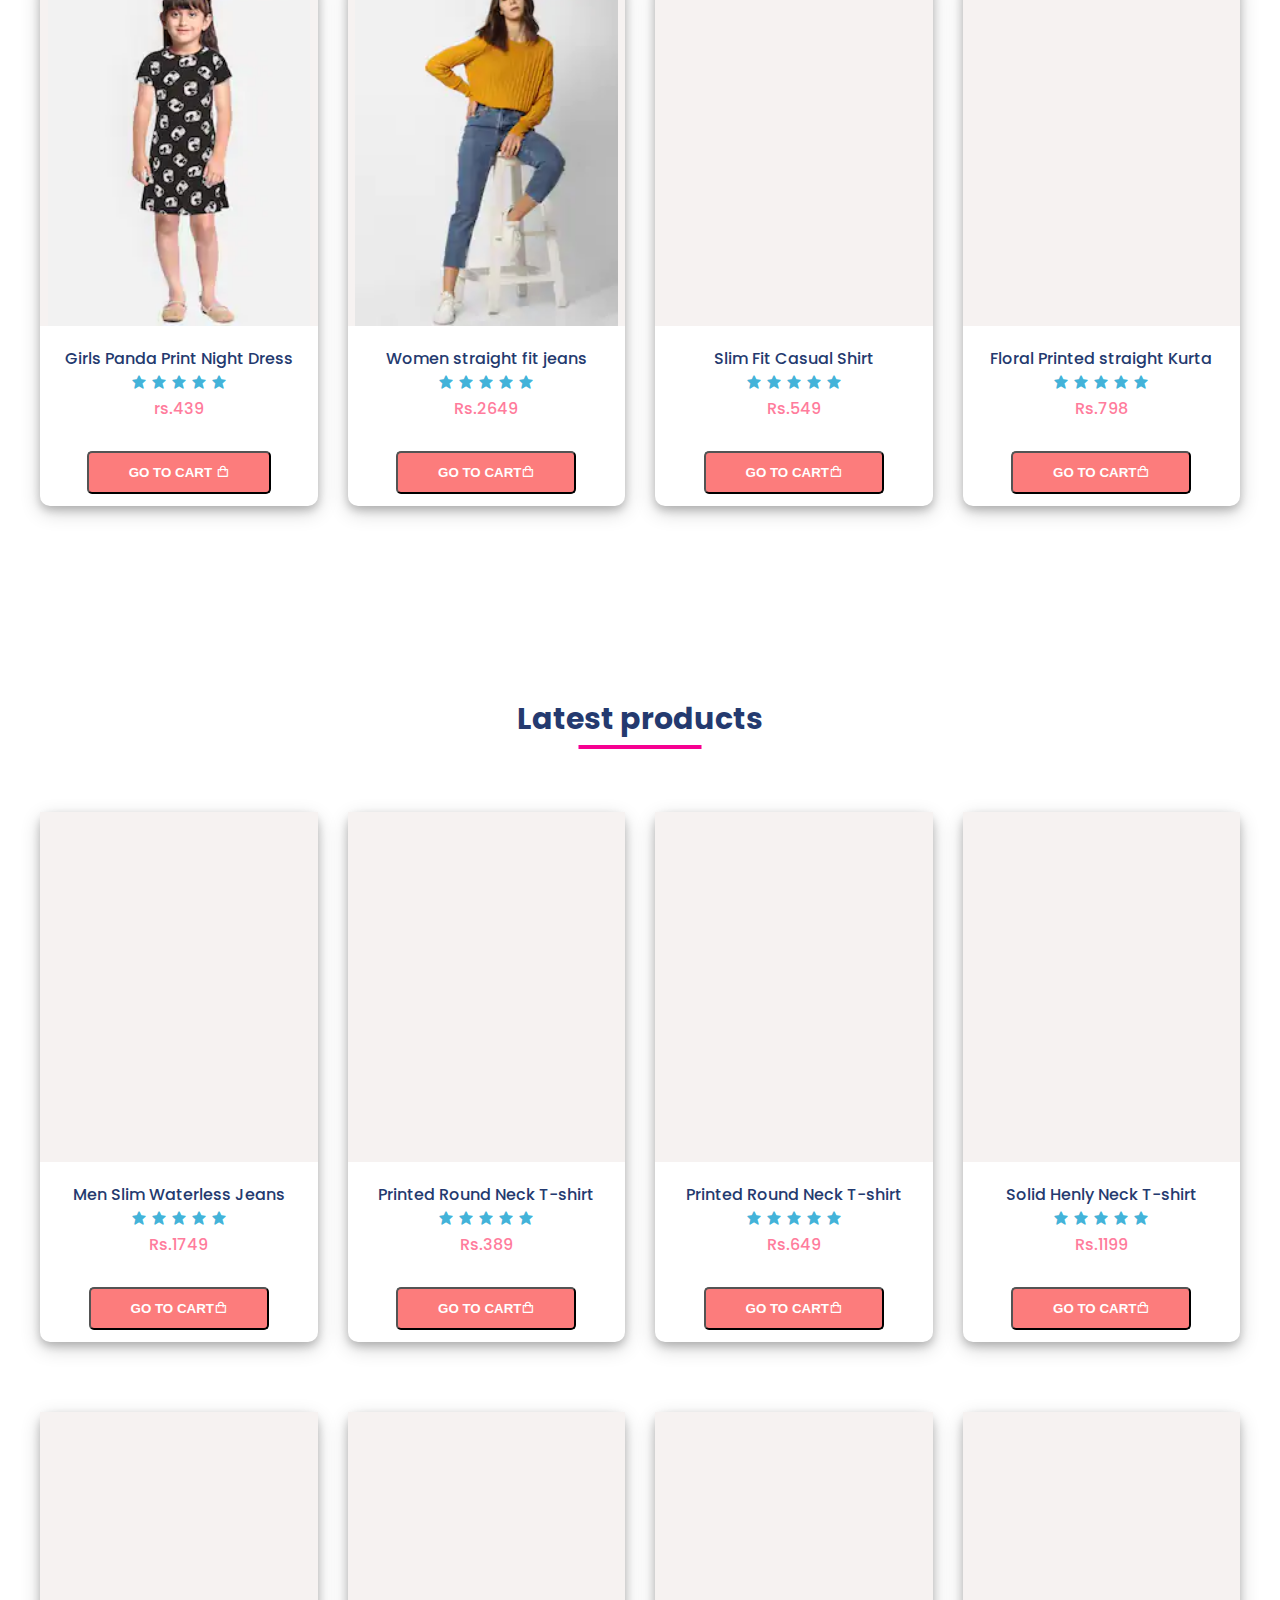
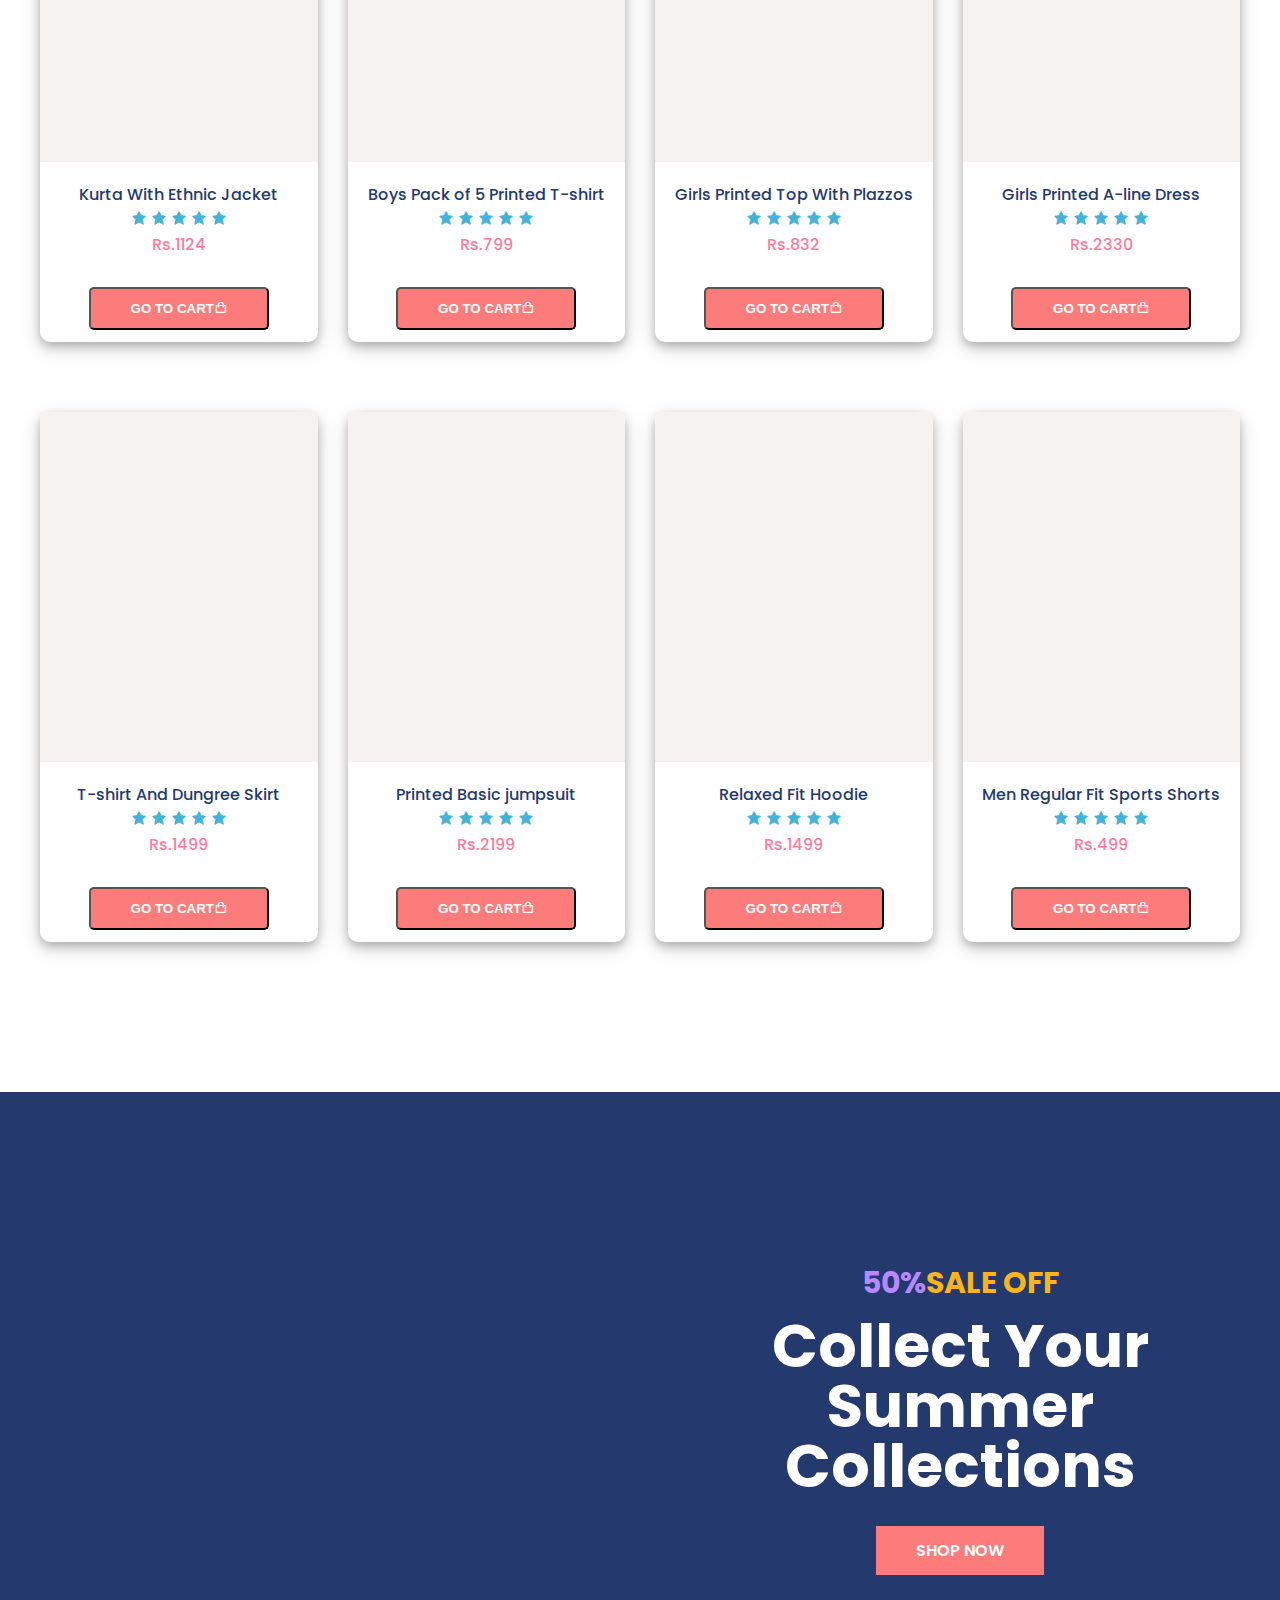
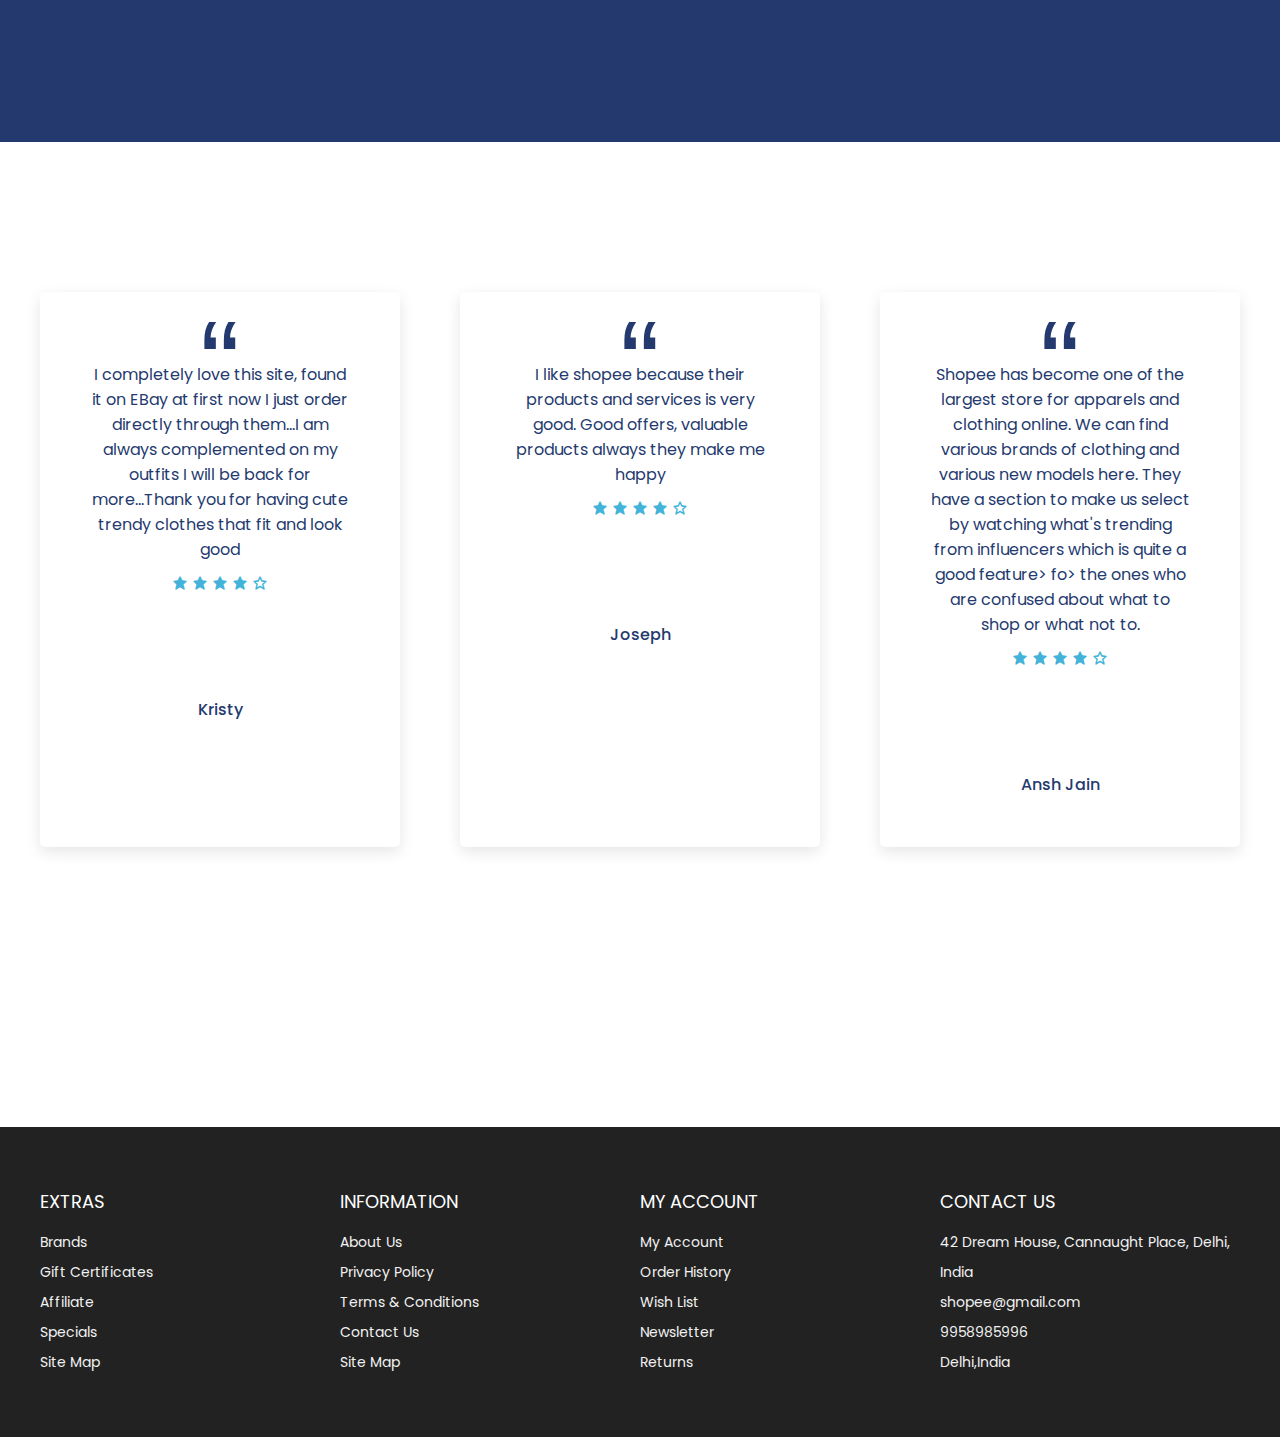
==== commit ad524f6a: "Update index.html" ====
--- a/index.html
+++ b/index.html
@@ -63,8 +63,8 @@
     </div>
 </nav>
 
-<img src="images/main.png" class="first-img">
-<img style="right:70px"src="images/main2.png" class="first-img">
+<img src="main.png" class="first-img">
+<img style="right:70px"src="main2.png" class="first-img">
 <div class="first-content">
     <h2><span class="discount">50%</span>SALE OFF</h2>
     <h1><span>Summer Styles</span>
@@ -87,7 +87,7 @@
                     <h4>Worlds Best Brands</h4>
                 </div>
             </div>
-            <img src="images/women.png" alt="">
+            <img src="women.png" alt="">
         </div>
         <div class="advert-box">
             <div class="dotted">
@@ -96,7 +96,7 @@
                     <h4>Worlds Best Brands</h4>
                 </div>
             </div>
-            <img src="images/men.png" alt="">
+            <img src="men.png" alt="">
         </div>
         <div class="advert-box">
             <div class="dotted">
@@ -105,7 +105,7 @@
                     <h4>Worlds Best Brands</h4>
                 </div>
             </div>
-            <img src="images/kids.png" alt="">
+            <img src="kids.png" alt="">
         </div>
     </div>
 </section>
@@ -117,7 +117,7 @@
     <div class="product">
         <div class="product-header">
             
-            <img src="images/pro4.png" alt="">
+            <img src="pro4.png" alt="">
             <ul class="icons">
                <span ><i onclick="addtofav(this)" class="bx bx-heart"></i></span>
                <span onclick="addtocart(this)"><i class="bx bx-shopping-bag"></i></span>
@@ -143,7 +143,7 @@
     </div>
     <div class="product">
         <div class="product-header">
-            <img src="images/pro1.png" alt="">
+            <img src="pro1.png" alt="">
             <ul class="icons">
                <span ><i onclick="addtofav(this)" class="bx bx-heart"></i></span>
                <span onclick="addtocart(this)"><i class="bx bx-shopping-bag"></i></span>
@@ -700,4 +700,4 @@
   <script src="index.js"></script>  
   
 </body>
-</html>+</html>
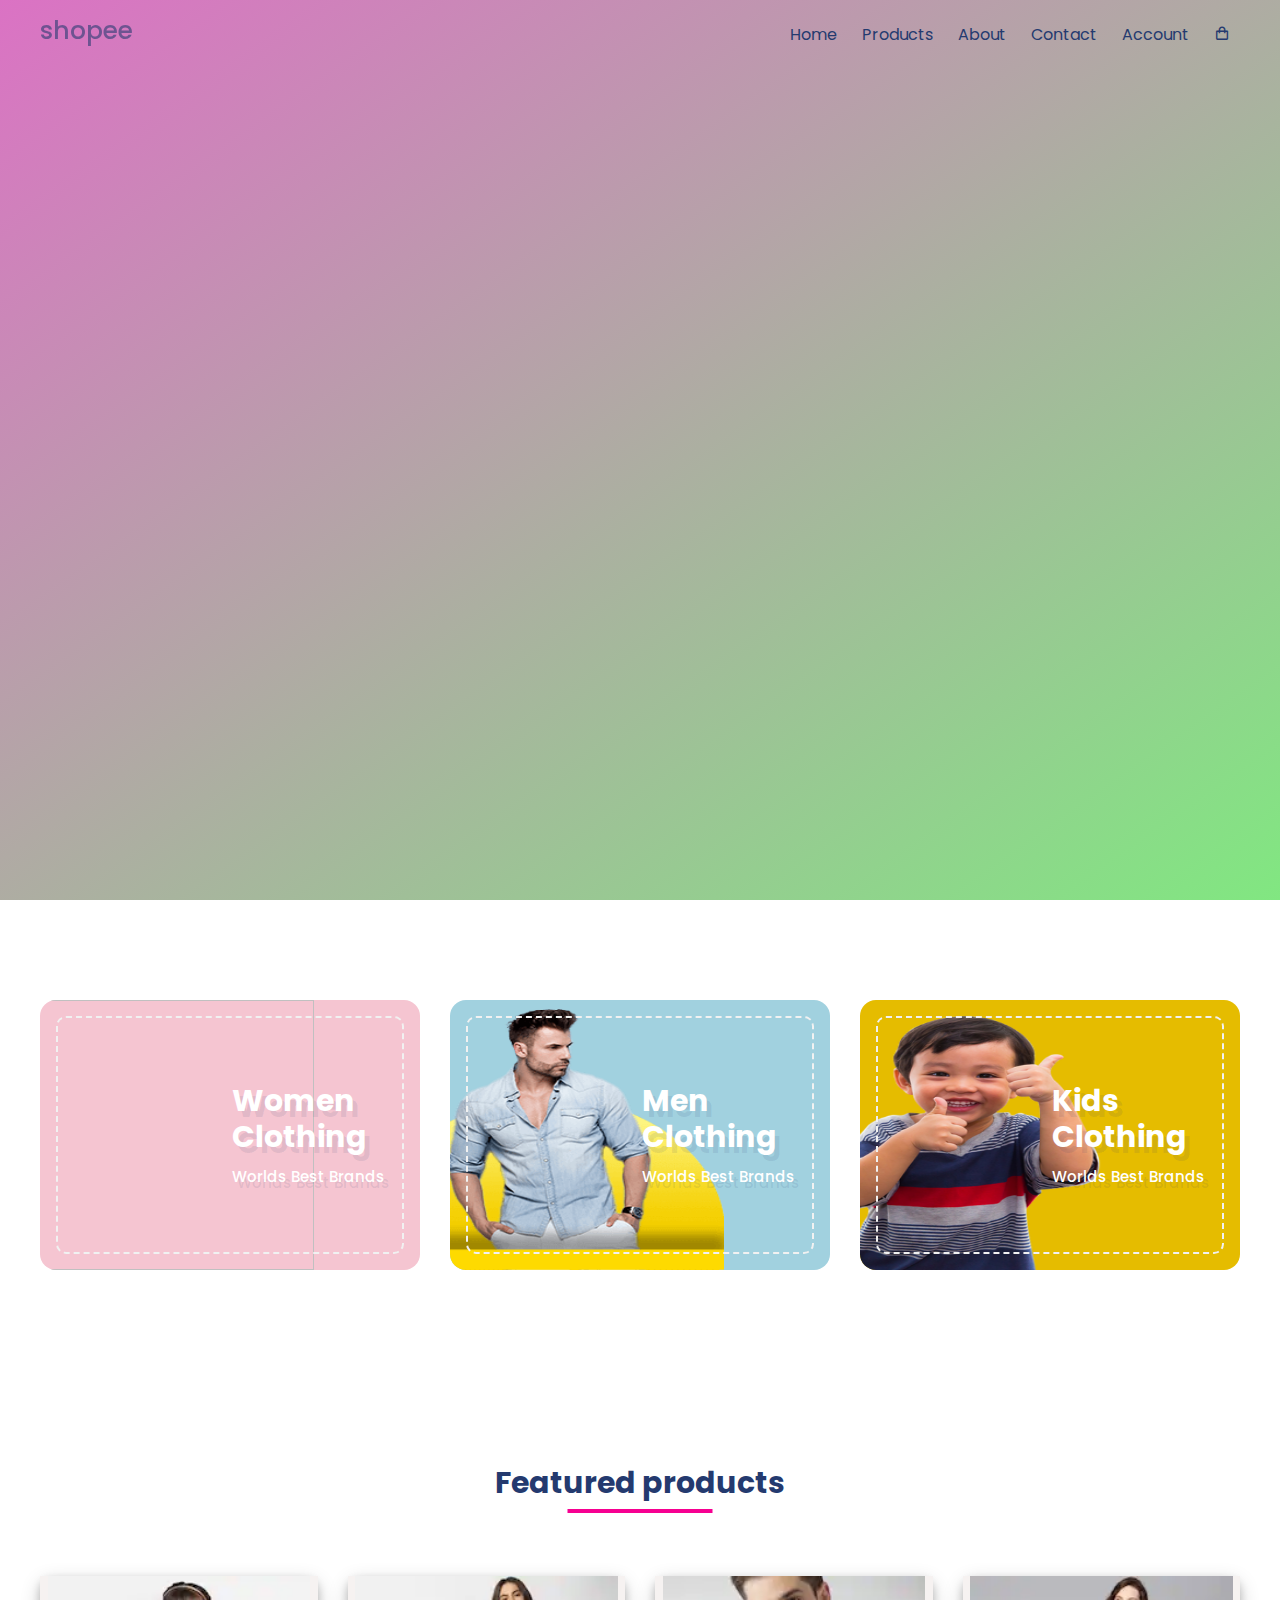
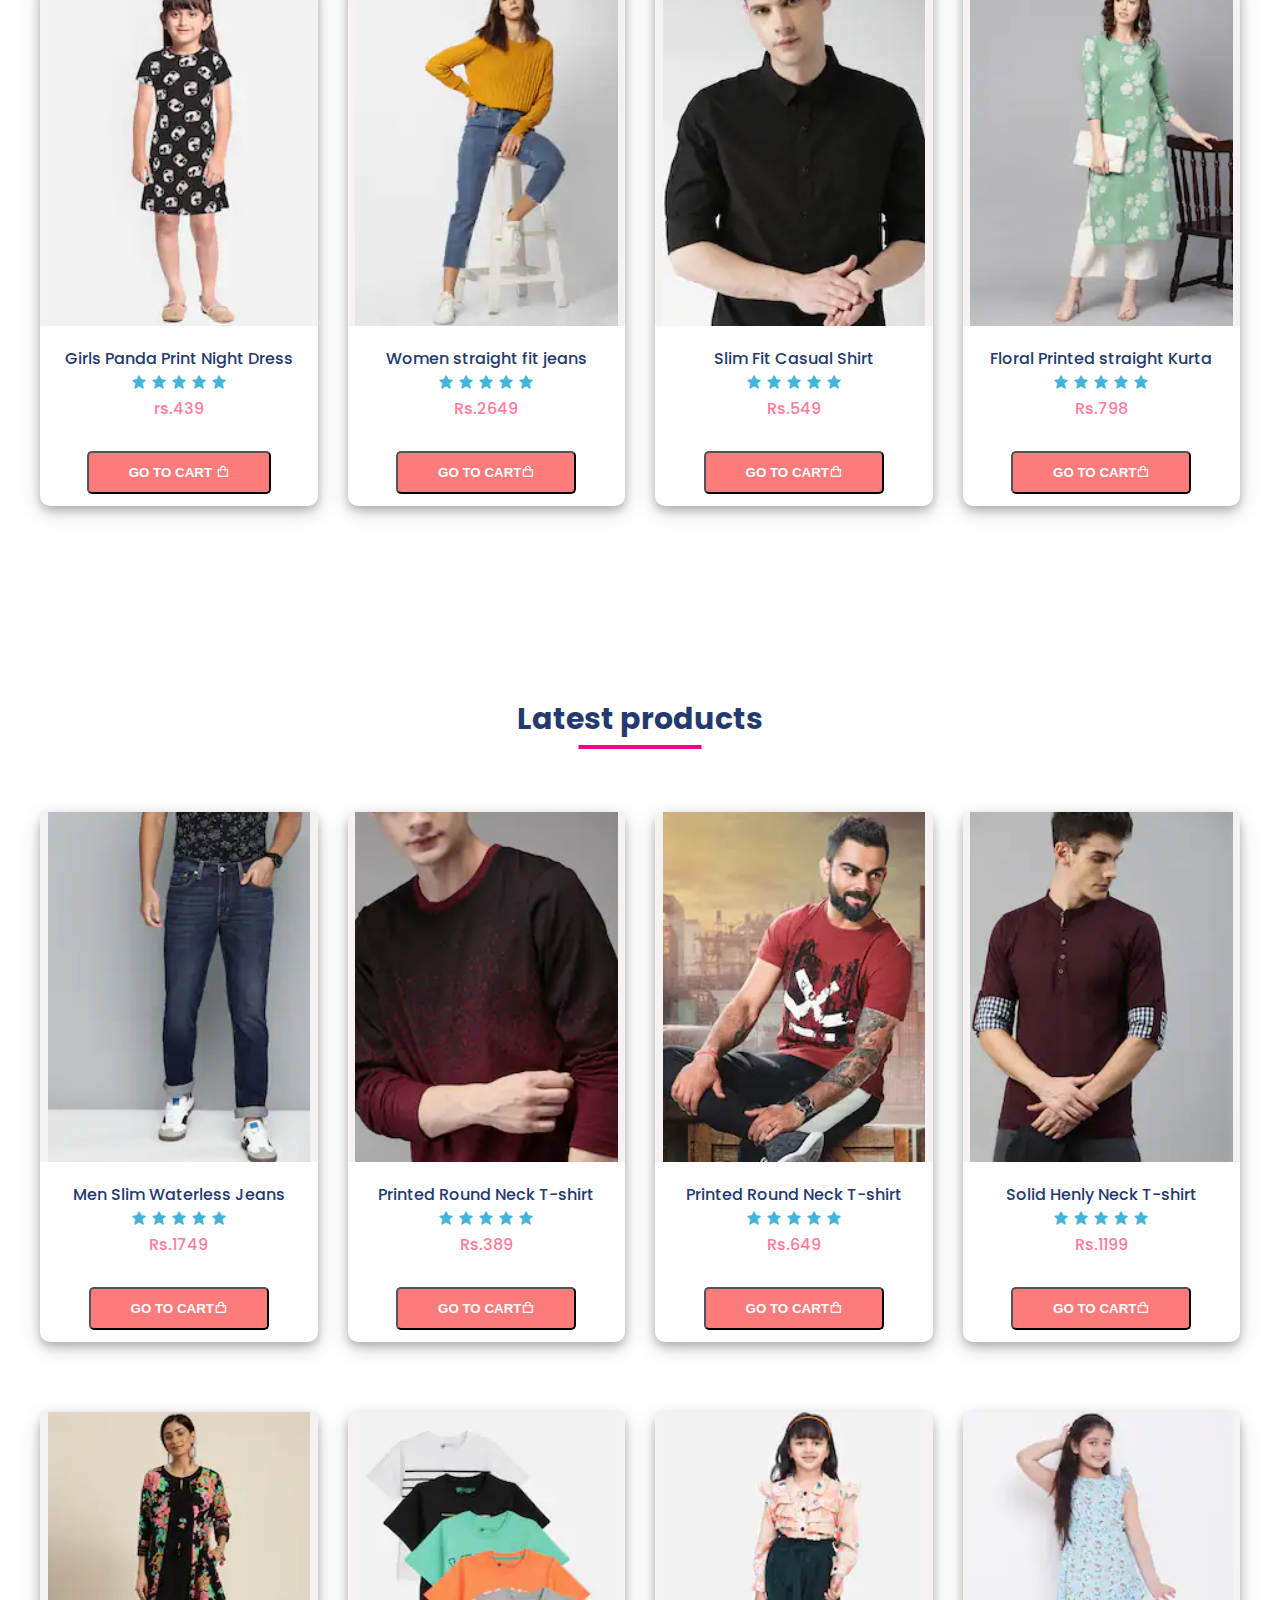
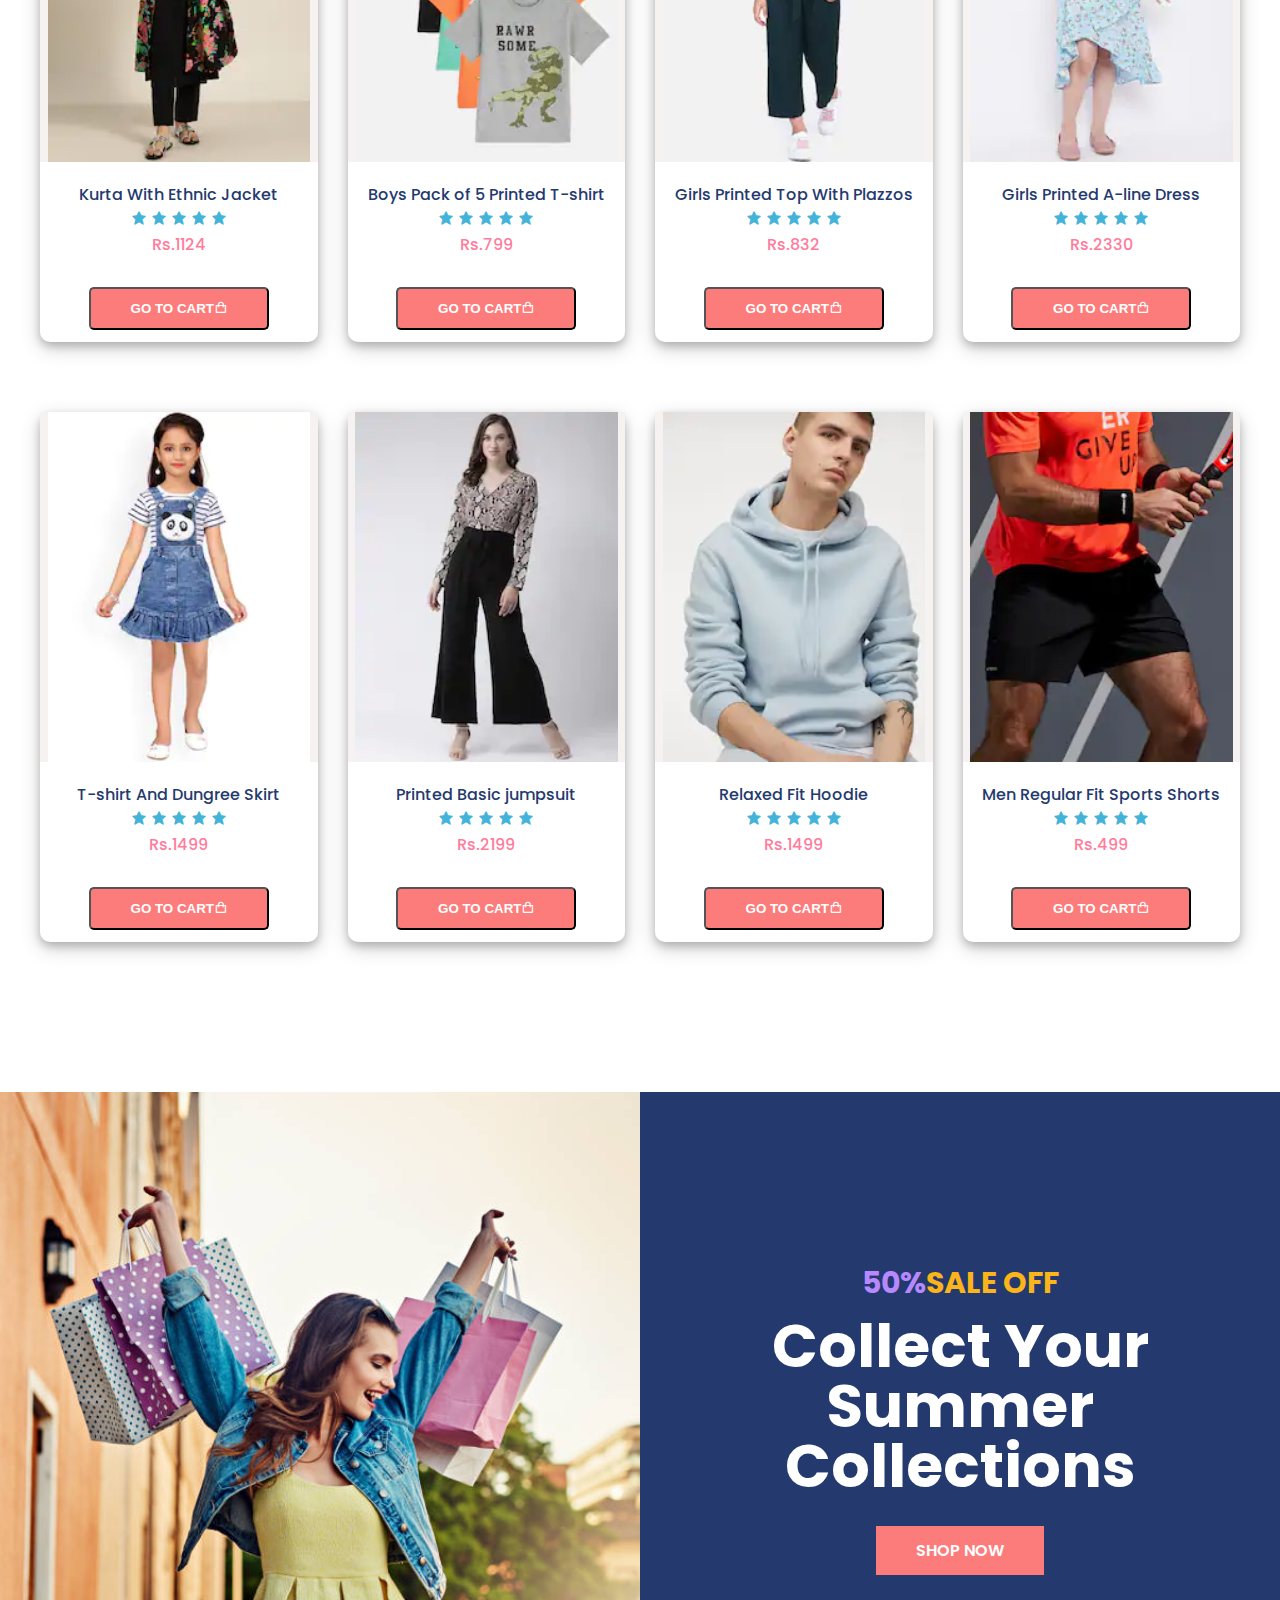
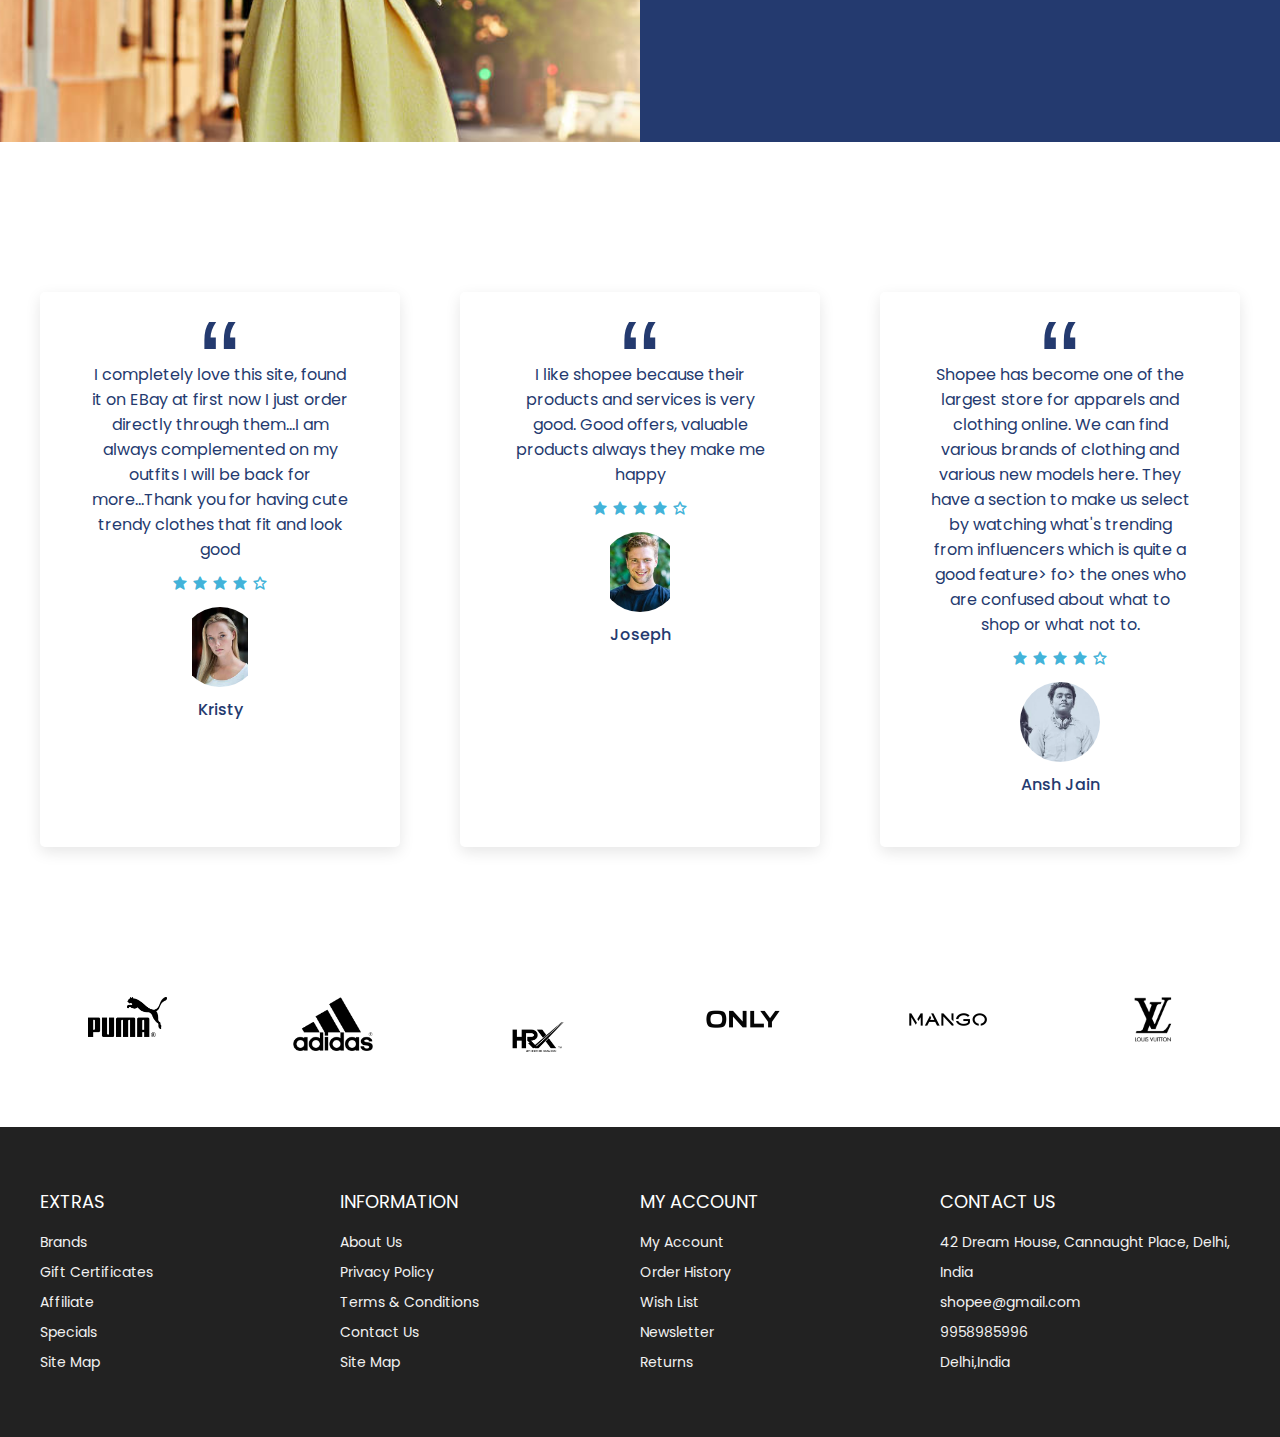
==== commit 6267fc79: "Update index.html" ====
--- a/index.html
+++ b/index.html
@@ -169,7 +169,7 @@
     </div>
     <div class="product">
         <div class="product-header">
-            <img src="images/pro2.png" alt="">
+            <img src="pro2.png" alt="">
             <ul class="icons">
                <span ><i onclick="addtofav(this)" class="bx bx-heart"></i></span>
                <span onclick="addtocart(this)"><i class="bx bx-shopping-bag"></i></span>
@@ -195,7 +195,7 @@
     </div>
     <div class="product">
         <div class="product-header">
-            <img src="images/pro3.png" alt="">
+            <img src="pro3.png" alt="">
             <ul class="icons">
                <span ><i onclick="addtofav(this)" class="bx bx-heart"></i></span>
                <span onclick="addtocart(this)"><i class="bx bx-shopping-bag"></i></span>
@@ -228,7 +228,7 @@
     <div class="product-center container">
         <div class="product">
             <div class="product-header">
-                <img src="images/pro5.png" alt="">
+                <img src="pro5.png" alt="">
                 <ul class="icons">
                    <span ><i onclick="addtofav(this)" class="bx bx-heart"></i></span>
                    <span onclick="addtocart(this)"><i class="bx bx-shopping-bag"></i></span>
@@ -254,7 +254,7 @@
         </div>
         <div class="product">
             <div class="product-header">
-                <img src="images/pro6.png" alt="">
+                <img src="pro6.png" alt="">
                 <ul class="icons">
                    <span ><i onclick="addtofav(this)" class="bx bx-heart"></i></span>
                    <span onclick="addtocart(this)"><i class="bx bx-shopping-bag"></i></span>
@@ -280,7 +280,7 @@
         </div>
         <div class="product">
             <div class="product-header">
-                <img src="images/pro7.png" alt="">
+                <img src="pro7.png" alt="">
                 <ul class="icons">
                    <span ><i onclick="addtofav(this)" class="bx bx-heart"></i></span>
                    <span onclick="addtocart(this)"><i class="bx bx-shopping-bag"></i></span>
@@ -306,7 +306,7 @@
         </div>
         <div class="product">
             <div class="product-header">
-                <img src="images/pro8.png" alt="">
+                <img src="pro8.png" alt="">
                 <ul class="icons">
                    <span ><i onclick="addtofav(this)" class="bx bx-heart"></i></span>
                    <span onclick="addtocart(this)"><i class="bx bx-shopping-bag"></i></span>
@@ -332,7 +332,7 @@
         </div>
         <div class="product">
             <div class="product-header">
-                <img src="images/pro9.png" alt="">
+                <img src="pro9.png" alt="">
                 <ul class="icons">
                    <span ><i onclick="addtofav(this)" class="bx bx-heart"></i></span>
                    <span onclick="addtocart(this)"><i class="bx bx-shopping-bag"></i></span>
@@ -358,7 +358,7 @@
         </div>
         <div class="product">
             <div class="product-header">
-                <img src="images/pro10.png" alt="">
+                <img src="pro10.png" alt="">
                 <ul class="icons">
                    <span ><i onclick="addtofav(this)" class="bx bx-heart"></i></span>
                    <span onclick="addtocart(this)"><i class="bx bx-shopping-bag"></i></span>
@@ -384,7 +384,7 @@
         </div>
         <div class="product">
             <div class="product-header">
-                <img src="images/pro11.png" alt="">
+                <img src="pro11.png" alt="">
                 <ul class="icons">
                    <span ><i onclick="addtofav(this)" class="bx bx-heart"></i></span>
                    <span onclick="addtocart(this)"><i class="bx bx-shopping-bag"></i></span>
@@ -410,7 +410,7 @@
         </div>
         <div class="product">
             <div class="product-header">
-                <img src="images/pro12.png" alt="">
+                <img src="pro12.png" alt="">
                 <ul class="icons">
                    <span ><i onclick="addtofav(this)" class="bx bx-heart"></i></span>
                    <span onclick="addtocart(this)"><i class="bx bx-shopping-bag"></i></span>
@@ -436,7 +436,7 @@
         </div>
         <div class="product">
             <div class="product-header">
-                <img src="images/pro13.png" alt="">
+                <img src="pro13.png" alt="">
                 <ul class="icons">
                    <span ><i onclick="addtofav(this)" class="bx bx-heart"></i></span>
                    <span onclick="addtocart(this)"><i class="bx bx-shopping-bag"></i></span>
@@ -462,7 +462,7 @@
         </div>
         <div class="product">
             <div class="product-header">
-                <img src="images/pro14.png" alt="">
+                <img src="pro14.png" alt="">
                 <ul class="icons">
                     <span ><i onclick="addtofav(this)" class="bx bx-heart"></i></span>
                    <span onclick="addtocart(this)"><i class="bx bx-shopping-bag"></i></span>
@@ -489,7 +489,7 @@
         </div>
         <div class="product">
             <div class="product-header">
-                <img src="images/pro15.png" alt="">
+                <img src="pro15.png" alt="">
                 <ul class="icons">
                    <span ><i onclick="addtofav(this)" class="bx bx-heart"></i></span>
                    <span onclick="addtocart(this)"><i class="bx bx-shopping-bag"></i></span>
@@ -515,7 +515,7 @@
         </div>
         <div class="product">
             <div class="product-header">
-                <img src="images/pro16.png" alt="">
+                <img src="pro16.png" alt="">
                 <ul class="icons">
                    <span ><i onclick="addtofav(this)" class="bx bx-heart"></i></span>
                    <span onclick="addtocart(this)"><i class="bx bx-shopping-bag"></i></span>
@@ -544,7 +544,7 @@
 <section class="section">
     <div class="product-banner">
         <div class="left">
-            <img src="images/ban.png" alt=""/>
+            <img src="ban.png" alt=""/>
         </div>
         <div class="right">
             <div class="content">
@@ -571,7 +571,7 @@
                  <i class="bx bx-star"></i>
              </div>
              <div class="img-cover">
-                 <img src="images/kristy.png" alt="" >
+                 <img src="kristy.png" alt="" >
              </div>
              <h4>Kristy</h4>
         </div>
@@ -588,7 +588,7 @@
                  <i class="bx bx-star"></i>
              </div>
              <div class="img-cover">
-                 <img src="images/joseph.png" alt="" >
+                 <img src="joseph.png" alt="" >
              </div>
              <h4>Joseph</h4>
         </div>
@@ -608,7 +608,7 @@
                  <i class="bx bx-star"></i>
              </div>
              <div class="img-cover">
-                 <img src="images/ansh.png" alt="" >
+                 <img src="ansh.png" alt="" >
              </div>
              <h4>Ansh Jain</h4>
         </div>
@@ -617,22 +617,22 @@
 <section class="section">
     <div class="brands-center container">
         <div class="brand">
-            <img src="images/brand1.png" alt="" >
+            <img src="brand1.png" alt="" >
         </div>
         <div class="brand">
-            <img src="images/brand2.png" alt="" >
+            <img src="brand2.png" alt="" >
         </div>
         <div class="brand">
-            <img src="images/brand3.png" alt="" >
+            <img src="brand3.png" alt="" >
         </div>
         <div class="brand">
-            <img src="images/brand4,png.png" alt="" >
+            <img src="brand4,png.png" alt="" >
         </div>
         <div class="brand">
-            <img src="images/brand5.png" alt="" >
+            <img src="brand5.png" alt="" >
         </div>
         <div class="brand">
-            <img src="images/brand6.png" alt="" >
+            <img src="brand6.png" alt="" >
         </div>
     </div>
 </section>
